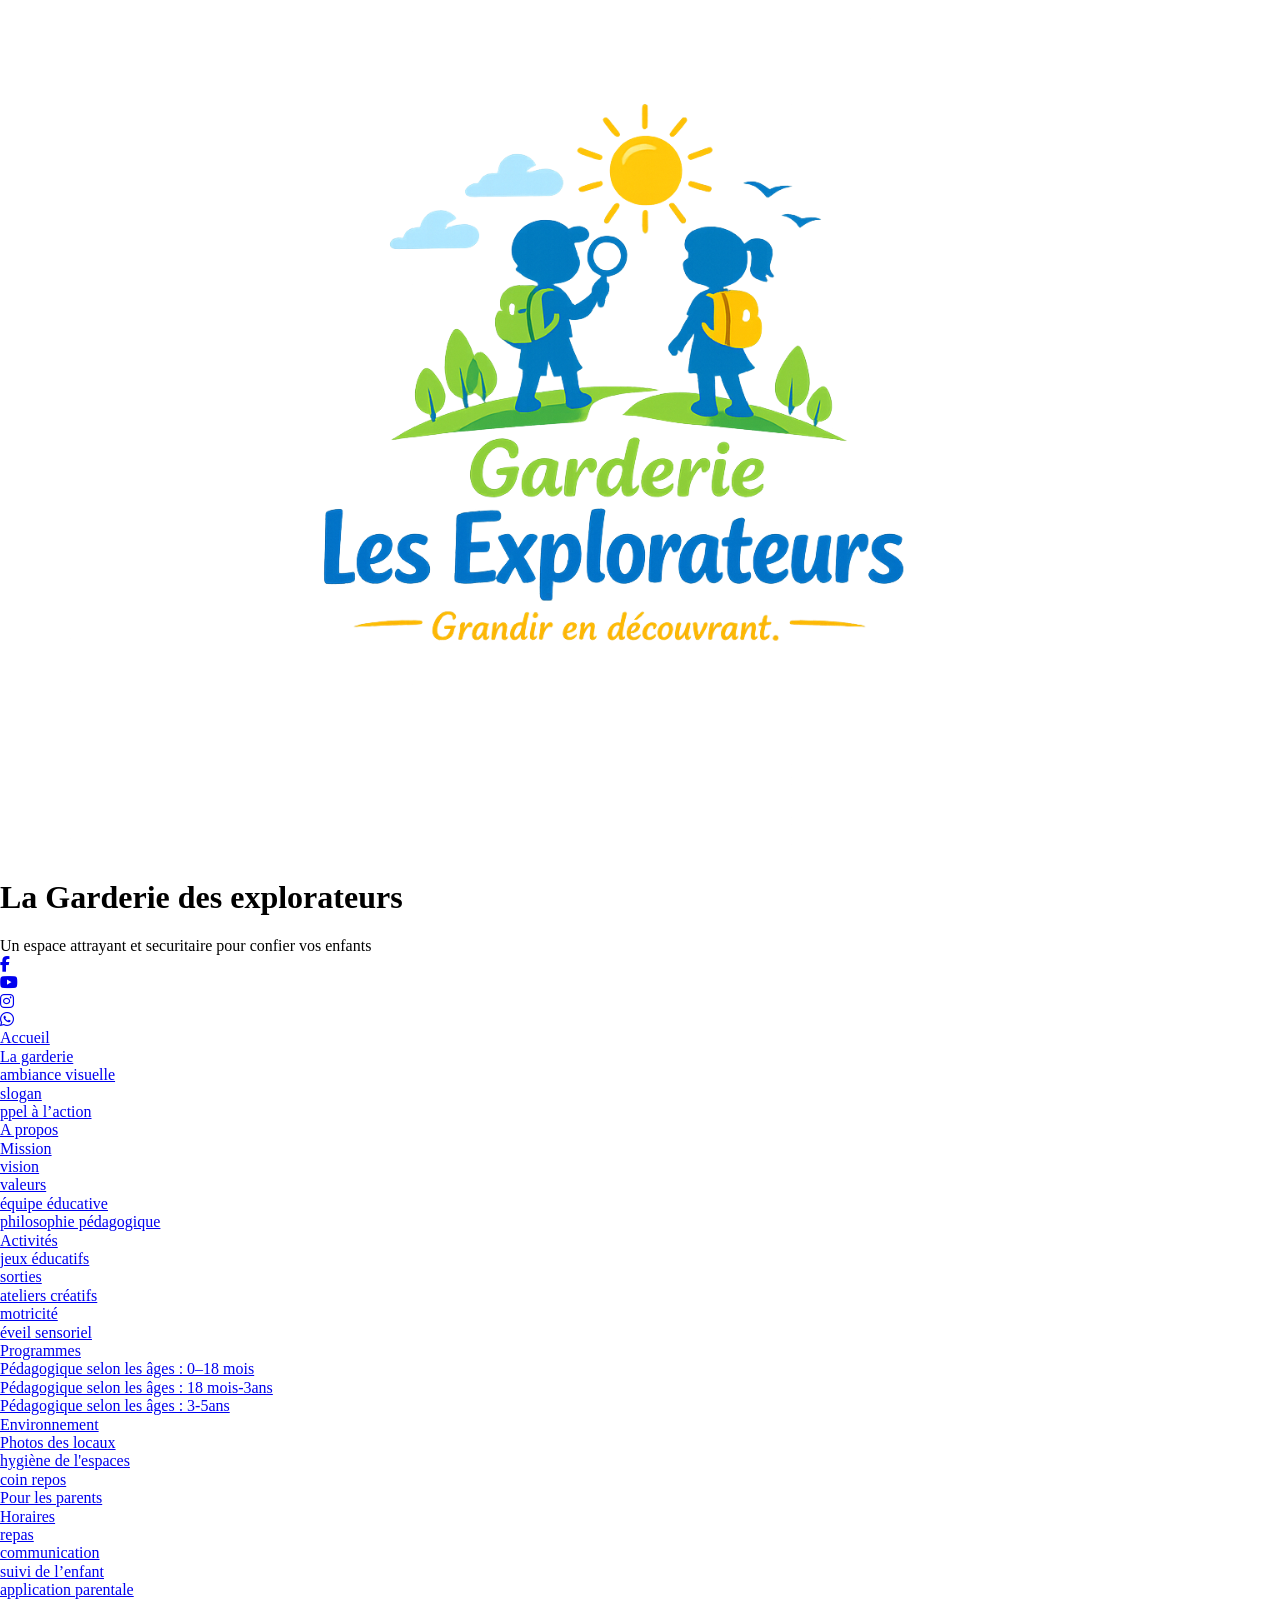
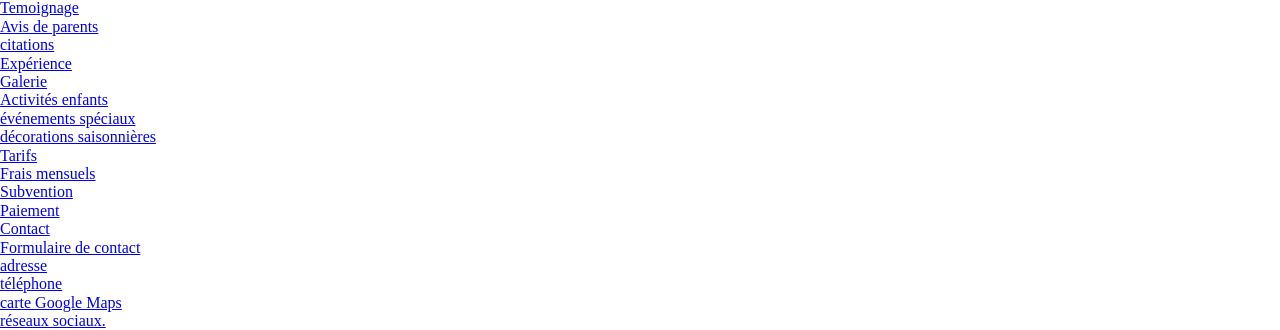
==== apropos.html @ 88070d4c "La fin de la premiere page d'accueil et l'initialisation de la page a propos" ====
<!DOCTYPE html>
<html lang="fr">
    <head>
        <title>A propos</title>
        <meta charset="UTF-8">
         <link href="css/normalize.css" rel="stylesheet">
        <meta name="viewport" content="width=device-width, initial-scale=1">
        <link href="css/apropos.css" rel="stylesheet">
        <link rel="stylesheet" href="https://cdnjs.cloudflare.com/ajax/libs/font-awesome/6.5.0/css/all.min.css">
    </head>

    <body>
        <header>
                 <div id="ContainerLogo">
                    <img src="assets/Logo_Garderie_Les_Ex.png" alt="Logo de la garderie Les explorateurs">
                </div>

                <div>
                    <h1>La Garderie des explorateurs</h1>
                    <p>Un espace attrayant et securitaire pour confier vos enfants</p>
                </div>

                <div id="ContainerReseauxSociaux">
                    <ul>
                        <li><a href="#" class="facebook ListeReseauxSociaux"><i class="fab fa-facebook-f"></i></a></li>
                        <li><a href="#" class="youtube ListeReseauxSociaux"><i class="fab fa-youtube"></i></a></li>
                        <li><a href="#" class="instagram ListeReseauxSociaux"><i class="fab fa-instagram"></i></a></li> 
                        <li><a href="#" class="whatsapp ListeReseauxSociaux"><i class="fab fa-whatsapp"></i></a></li>
                    </ul>
                </div>
            </div>

            <nav>
                <ul>
                    <li>
                        <a href="#">Accueil</a>   
                        <ul>
                            <li><a href="#">La garderie</a></li>
                            <li><a href="#"> ambiance visuelle</a></li>
                            <li><a href="#">slogan</a></li>
                            <li><a href="#">ppel à l’action</a></li>
                        </ul>
                    </li>

                    <li>
                        <a href="/apropos.html" target="_blank">A propos</a>
                        <ul>
                            <li><a href="#">Mission</a></li>
                            <li><a href="#">vision</a></li>
                            <li><a href="#">valeurs</a></li>
                            <li><a href="#">équipe éducative</a></li>
                             <li><a href="#">philosophie pédagogique</a></li>
                        </ul>
                    </li>

                    <li>
                        <a href="#">Activités</a>
                        <ul>
                            <li><a href="#">jeux éducatifs</a></li>
                            <li><a href="#">sorties</a></li>
                            <li><a href="#">ateliers créatifs</a></li>
                            <li><a href="#"> motricité</a></li>
                             <li><a href="#">éveil sensoriel</a></li>
                        </ul>
                    </li>

                    <li>
                        <a href="#">Programmes</a>
                         <ul>
                            <li><a href="#">Pédagogique selon les âges : 0–18 mois</a></li>
                            <li><a href="#">Pédagogique selon les âges : 18 mois-3ans</a></li>
                            <li><a href="#">Pédagogique selon les âges : 3-5ans</a></li>
                            
                        </ul>
                    </li>

                    <li>
                        <a href="#">Environnement</a>
                        <ul>
                            <li><a href="#">Photos des locaux</a></li>
                            <li><a href="#"> hygiène de l'espaces</a></li>
                            <li><a href="#">coin repos</a></li>
                        </ul>
                    </li>

                    <li>
                        <a href="#">Pour les parents</a>
                        <ul>
                            <li><a href="#">Horaires</a></li>
                            <li><a href="#">repas<a></li>
                            <li><a href="#">communication</a></li>
                            <li><a href="#">suivi de l’enfant</a></li>
                             <li><a href="#">application parentale</a></li>
                        </ul>
                    </li>

                    <li>
                        <a href="#">Temoignage</a>
                        <ul>
                            <li><a href="#">Avis de parents</a></li>
                            <li><a href="#">citations<a></li>
                            <li><a href="#">Expérience</a></li>
                        </ul>
                    </li>

                    <li>
                        <a href="#">Galerie</a>
                        <ul>
                            <li><a href="#">Activités enfants</a></li>
                            <li><a href="#">événements spéciaux<a></li>
                            <li><a href="#">décorations saisonnières</a></li>
                        </ul>
                    </li>

                    <li>
                        <a href="#">Tarifs</a>
                        <ul>
                            <li><a href="#">Frais mensuels</a></li>
                            <li><a href="#">Subvention<a></li>
                            <li><a href="#"> Paiement</a></li>
                        </ul>
                    </li>
                    
                    <li>
                        <a href="#">Contact</a>
                        <ul>
                            <li><a href="#">Formulaire de contact</a></li>
                            <li><a href="#">adresse<a></li>
                            <li><a href="#">téléphone</a></li>
                            <li><a href="#">carte Google Maps<a></li>
                            <li><a href="#">réseaux sociaux.</a></li>
                        </ul>
                    </li>
                </ul>
            </nav>

        </header>

        <main>

        </main>

        <footer>

        </footer>
    </body>
</html>
---- css/apropos.css ----
/*Ces regles permettent d'eliminer les marges et padding indesirables */
*{
    margin: 0;
    padding: 0;
    max-width: 100%; 
    box-sizing: border-box;
}


html, body{
    
    min-height: 100vh;
}

/*Les proprietés body et main permettent de garder le footer en bas et au main d'occuper tout l'espace vide*/
body{
    
    display: flex;
    flex-direction: column;
    height: 100%;
    
}


main{
    
   flex: 1;
}
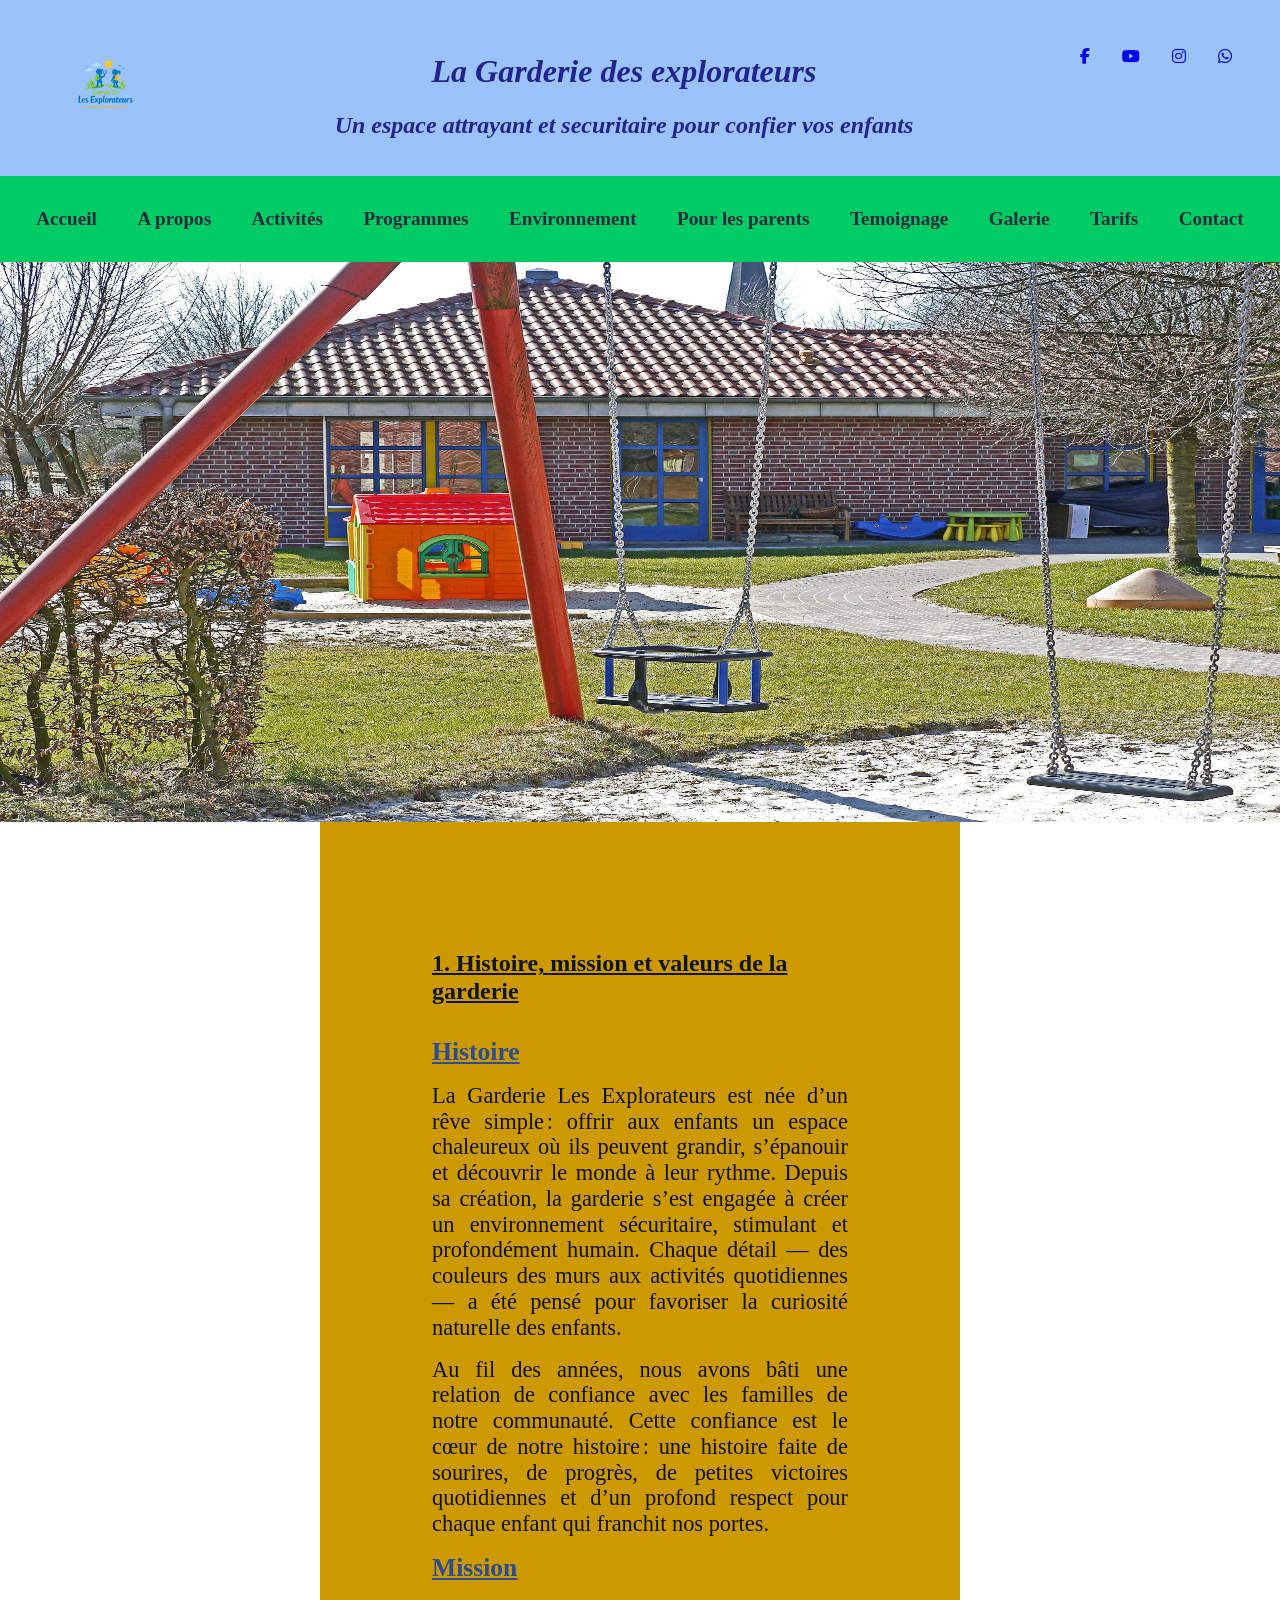
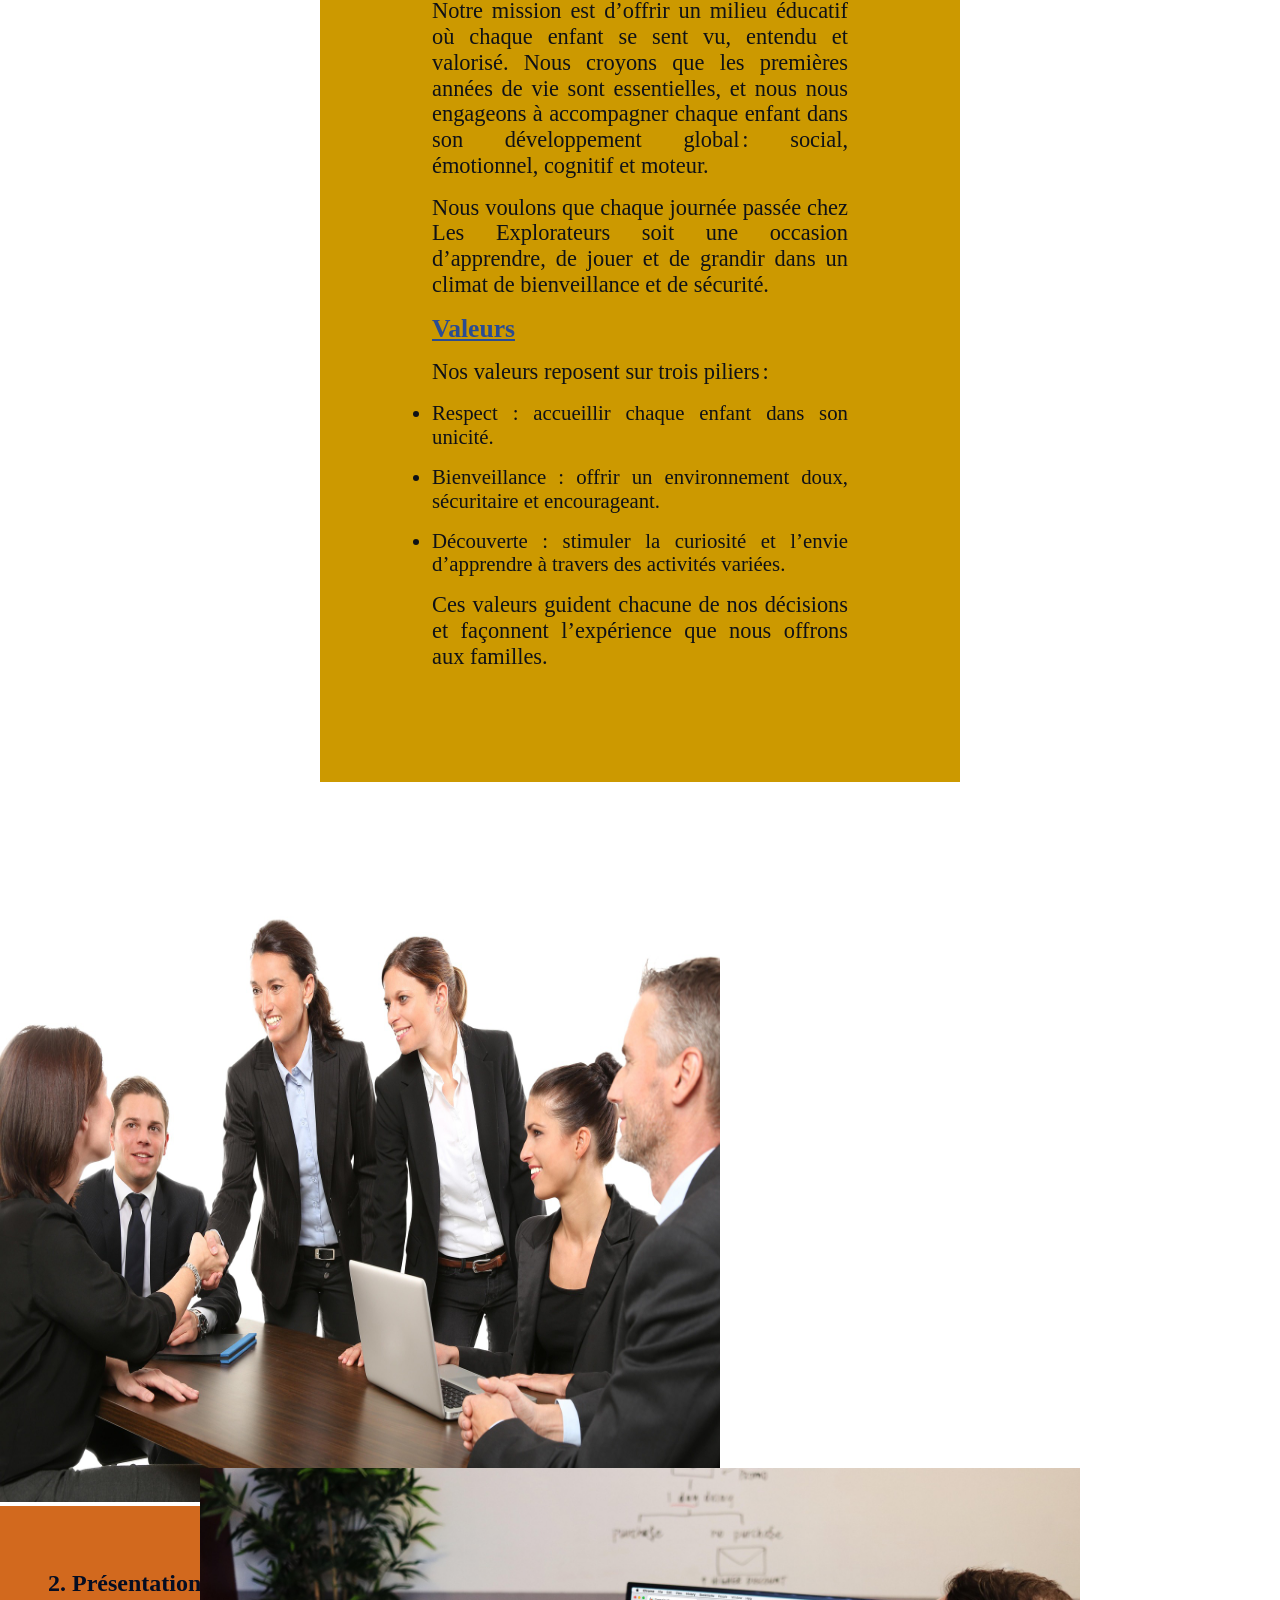
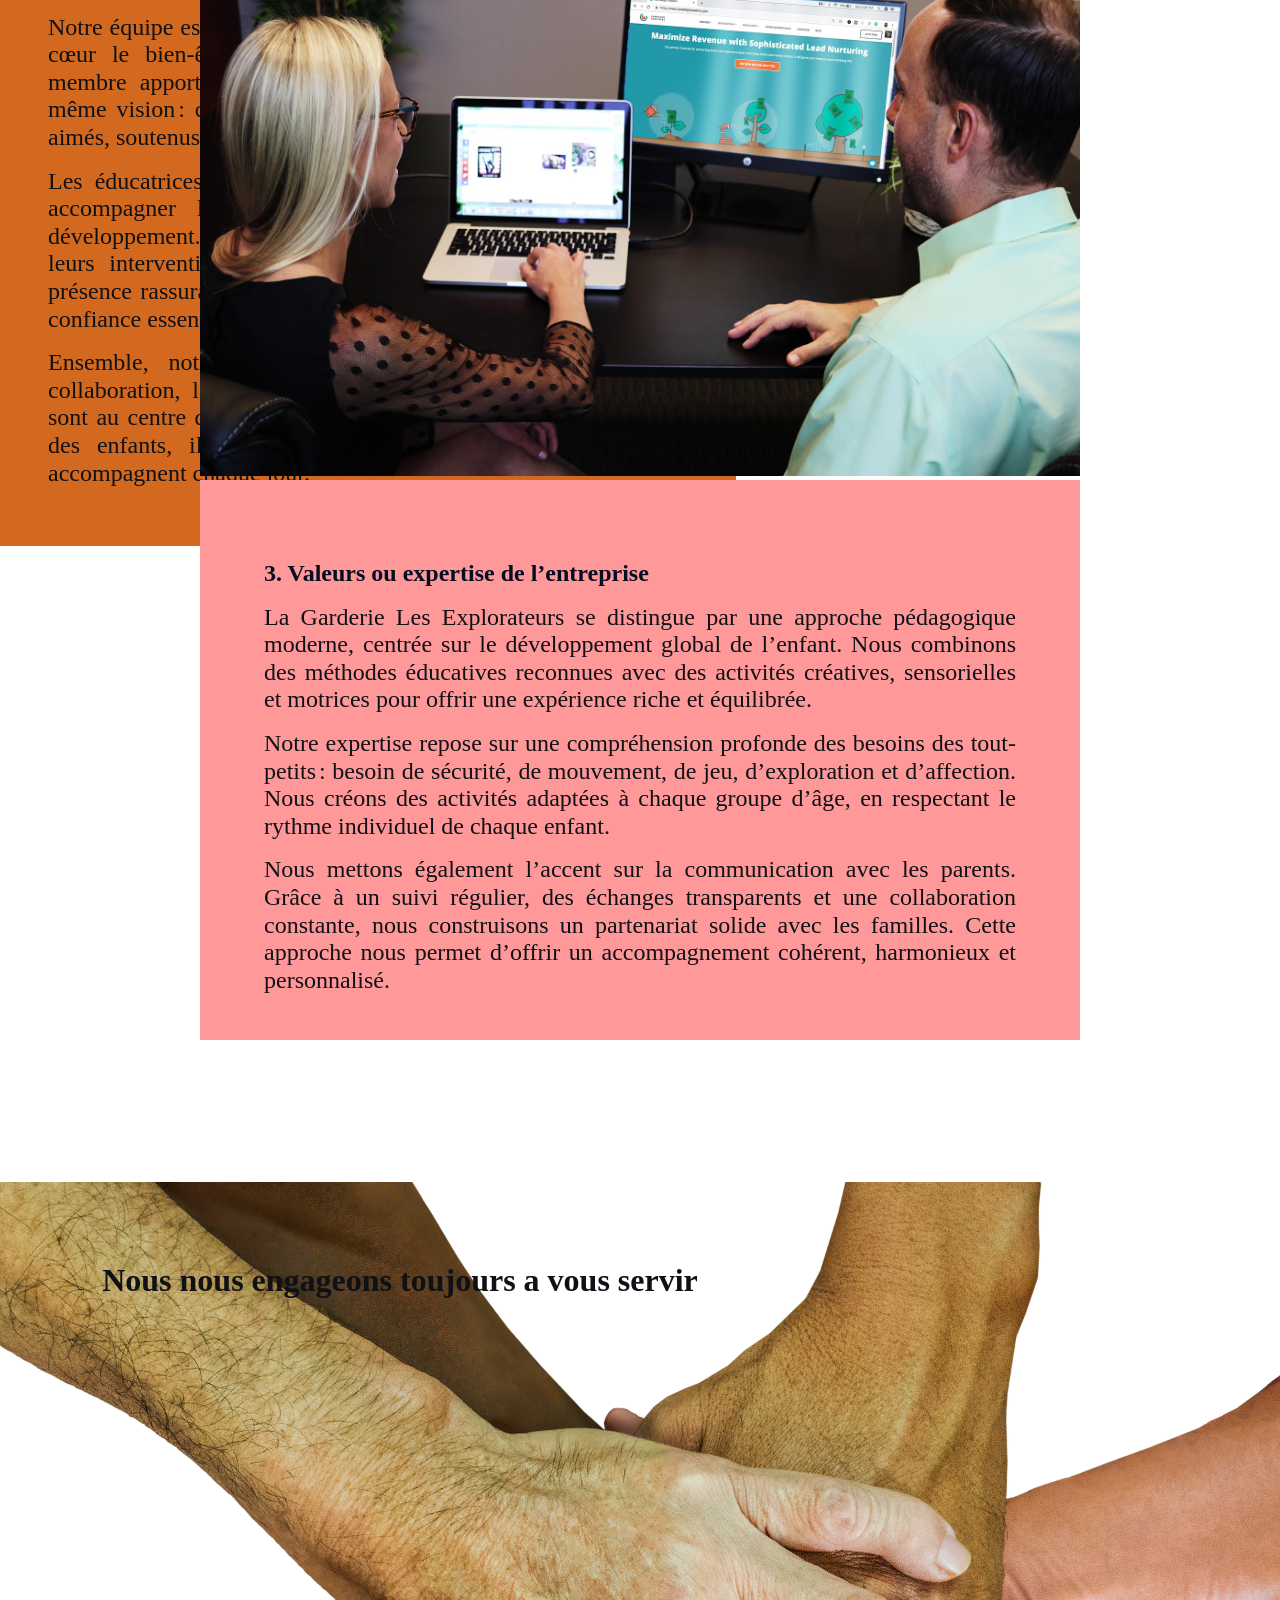
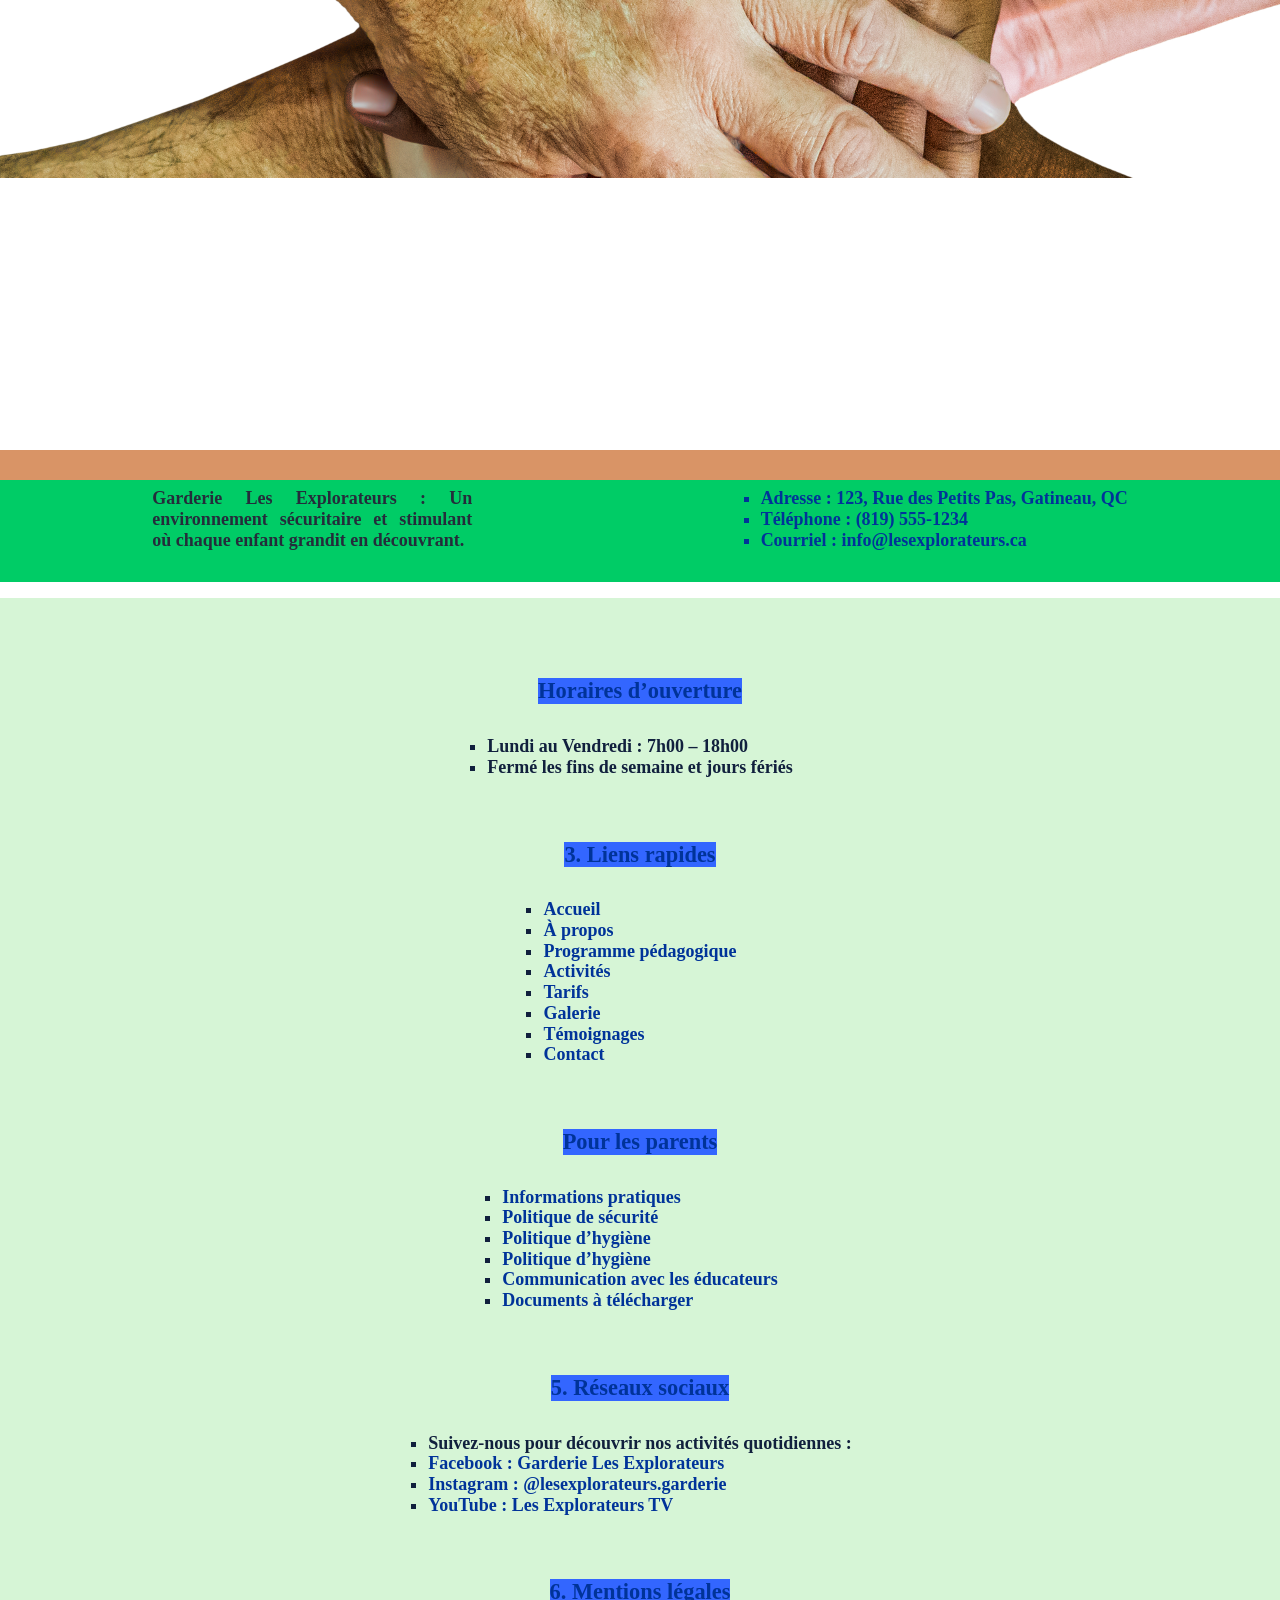
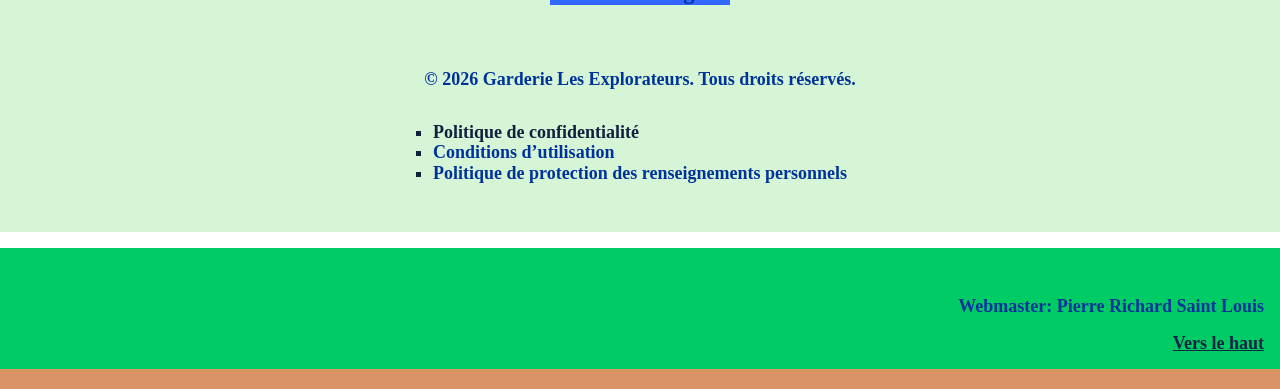
==== commit c35bb5e2: "Fin des deux pages du site web" ====
--- a/apropos.html
+++ b/apropos.html
@@ -10,8 +10,11 @@
     </head>
 
     <body>
+
         <header>
-                 <div id="ContainerLogo">
+                
+            <div id="PremierBar">
+                <div id="ContainerLogo">
                     <img src="assets/Logo_Garderie_Les_Ex.png" alt="Logo de la garderie Les explorateurs">
                 </div>
 
@@ -33,115 +36,232 @@
             <nav>
                 <ul>
                     <li>
-                        <a href="#">Accueil</a>   
-                        <ul>
-                            <li><a href="#">La garderie</a></li>
-                            <li><a href="#"> ambiance visuelle</a></li>
-                            <li><a href="#">slogan</a></li>
-                            <li><a href="#">ppel à l’action</a></li>
-                        </ul>
+                        <a href="/index.html" target="_blank">Accueil</a>   
+                
                     </li>
 
                     <li>
                         <a href="/apropos.html" target="_blank">A propos</a>
-                        <ul>
-                            <li><a href="#">Mission</a></li>
-                            <li><a href="#">vision</a></li>
-                            <li><a href="#">valeurs</a></li>
-                            <li><a href="#">équipe éducative</a></li>
-                             <li><a href="#">philosophie pédagogique</a></li>
-                        </ul>
+                       
                     </li>
 
                     <li>
                         <a href="#">Activités</a>
-                        <ul>
-                            <li><a href="#">jeux éducatifs</a></li>
-                            <li><a href="#">sorties</a></li>
-                            <li><a href="#">ateliers créatifs</a></li>
-                            <li><a href="#"> motricité</a></li>
-                             <li><a href="#">éveil sensoriel</a></li>
-                        </ul>
+                       
                     </li>
 
                     <li>
                         <a href="#">Programmes</a>
-                         <ul>
-                            <li><a href="#">Pédagogique selon les âges : 0–18 mois</a></li>
-                            <li><a href="#">Pédagogique selon les âges : 18 mois-3ans</a></li>
-                            <li><a href="#">Pédagogique selon les âges : 3-5ans</a></li>
-                            
-                        </ul>
+                         
                     </li>
 
                     <li>
                         <a href="#">Environnement</a>
-                        <ul>
-                            <li><a href="#">Photos des locaux</a></li>
-                            <li><a href="#"> hygiène de l'espaces</a></li>
-                            <li><a href="#">coin repos</a></li>
-                        </ul>
+                       
                     </li>
 
                     <li>
                         <a href="#">Pour les parents</a>
-                        <ul>
-                            <li><a href="#">Horaires</a></li>
-                            <li><a href="#">repas<a></li>
-                            <li><a href="#">communication</a></li>
-                            <li><a href="#">suivi de l’enfant</a></li>
-                             <li><a href="#">application parentale</a></li>
-                        </ul>
                     </li>
 
                     <li>
                         <a href="#">Temoignage</a>
-                        <ul>
-                            <li><a href="#">Avis de parents</a></li>
-                            <li><a href="#">citations<a></li>
-                            <li><a href="#">Expérience</a></li>
-                        </ul>
+                       
                     </li>
 
                     <li>
                         <a href="#">Galerie</a>
-                        <ul>
-                            <li><a href="#">Activités enfants</a></li>
-                            <li><a href="#">événements spéciaux<a></li>
-                            <li><a href="#">décorations saisonnières</a></li>
-                        </ul>
+                        
                     </li>
 
                     <li>
                         <a href="#">Tarifs</a>
-                        <ul>
-                            <li><a href="#">Frais mensuels</a></li>
-                            <li><a href="#">Subvention<a></li>
-                            <li><a href="#"> Paiement</a></li>
-                        </ul>
+                        
                     </li>
                     
                     <li>
                         <a href="#">Contact</a>
-                        <ul>
-                            <li><a href="#">Formulaire de contact</a></li>
-                            <li><a href="#">adresse<a></li>
-                            <li><a href="#">téléphone</a></li>
-                            <li><a href="#">carte Google Maps<a></li>
-                            <li><a href="#">réseaux sociaux.</a></li>
-                        </ul>
+                        
                     </li>
                 </ul>
             </nav>
 
+            <div id="hero">
+                <img src="assets/logo2.jpg" alt="Hero du site web de la garderie Les explorateurs">
+            </div>
+
         </header>
 
         <main>
-
-        </main>
+            <section id="bloc1">
+                    <h1>1. Histoire, mission et valeurs de la garderie</h1>
+                    <h2>Histoire</h2>
+                    <p>La Garderie Les Explorateurs est née d’un rêve simple : offrir 
+                       aux enfants un espace chaleureux où ils peuvent grandir, s’épanouir 
+                       et découvrir le monde à leur rythme. Depuis sa création, la garderie 
+                       s’est engagée à créer un environnement sécuritaire, stimulant et profondément humain. 
+                       Chaque détail — des couleurs des murs aux activités quotidiennes — a été pensé pour 
+                       favoriser la curiosité naturelle des enfants.
+                    </p>
+
+                    <p>Au fil des années, nous avons bâti une relation de confiance avec les familles de notre 
+                       communauté. Cette confiance est le cœur de notre histoire : une histoire faite de sourires, 
+                       de progrès, de petites victoires quotidiennes et d’un profond respect pour chaque enfant qui 
+                       franchit nos portes.
+                    </p>
+
+                    <h2>Mission</h2>
+                    <p>Notre mission est d’offrir un milieu éducatif où chaque enfant se sent vu, entendu et valorisé.
+                       Nous croyons que les premières années de vie sont essentielles, et nous nous engageons à accompagner 
+                       chaque enfant dans son développement global : social, émotionnel, cognitif et moteur.
+                    </p>
+
+                    <p>Nous voulons que chaque journée passée chez Les Explorateurs soit une occasion d’apprendre, de jouer 
+                       et de grandir dans un climat de bienveillance et de sécurité.
+                    </p>
+                    
+                    <h2>Valeurs</h2>
+                    <p>Nos valeurs reposent sur trois piliers :</p>
+                    <ul>
+                        <li><strong>Respect :</strong> accueillir chaque enfant dans son unicité.</li>
+                        <li><strong>Bienveillance :</strong> offrir un environnement doux, sécuritaire et encourageant.</li>
+                        <li><strong>Découverte :</strong> stimuler la curiosité et l’envie d’apprendre à travers des activités variées.</li>
+                    </ul>
+                    
+                    <p>Ces valeurs guident chacune de nos décisions et façonnent l’expérience que nous offrons aux familles.</p>
+            </section>
+
+             <section id="bloc2">
+        
+                    <div>
+                        <img src="assets/equipe.jpg" alt="image de l'equipe de la garderie">
+                    </div>
+                    <div id="texte">
+                        <h3>2. Présentation de l’équipe éducative</h3>
+
+                        <p>Notre équipe est composée de professionnels passionnés qui ont à cœur le bien-être et le développement des enfants.
+                        Chaque membre apporte une expertise unique, mais tous partagent la même vision : créer un environnement où les enfants 
+                        se sentent aimés, soutenus et encouragés.
+                        </p>
+
+                        <p>Les éducatrices et éducateurs de la garderie sont formés pour accompagner les enfants dans toutes les étapes de leur développement. 
+                        Ils observent, écoutent, encouragent et adaptent leurs interventions selon les besoins de chaque enfant. Leur présence rassurante 
+                        et leur approche positive créent un climat de confiance essentiel à l’apprentissage.
+                        </p>
+
+                        <p>Ensemble, notre équipe forme une grande famille où la collaboration, la communication et la passion pour l’éducation sont au centre de tout.
+                        Nous croyons que pour bien prendre soin des enfants, il faut d’abord prendre soin de ceux qui les accompagnent chaque jour.
+                        </p>
+                    </div>
+             </section>
+
+             <section id="bloc3">
+
+                <div>
+                    <img src="assets/valeurs.jpg" alt="image des dirigeants administratifs">
+                </div>
+                <div id="texte2">
+                    <h3> 3. Valeurs ou expertise de l’entreprise</h3>
+                    <p>La Garderie Les Explorateurs se distingue par une approche pédagogique moderne, centrée sur le développement global
+                        de l’enfant. Nous combinons des méthodes éducatives reconnues avec des activités créatives, sensorielles et motrices 
+                        pour offrir une expérience riche et équilibrée.
+                    </p>
+
+                    <p>Notre expertise repose sur une compréhension profonde des besoins des tout-petits : 
+                       besoin de sécurité, de mouvement, de jeu, d’exploration et d’affection. Nous créons 
+                       des activités adaptées à chaque groupe d’âge, en respectant le rythme individuel de chaque enfant.
+                    </p>
+
+                    <p>Nous mettons également l’accent sur la communication avec les parents. Grâce à un suivi régulier, 
+                       des échanges transparents et une collaboration constante, nous construisons un partenariat solide 
+                       avec les familles. Cette approche nous permet d’offrir un accompagnement cohérent, harmonieux et 
+                       personnalisé.
+                    </p>
+                </div>
+              </section>
+
+                <div id="back">
+                    <p>Nous nous engageons toujours a vous servir</p>
+                </div>
+           </main>
 
         <footer>
-
+             <div id="ContainerFooter2">
+                <div id="PetitContainerFooter1">
+                    <p>Garderie Les Explorateurs : Un environnement sécuritaire et stimulant 
+                       où chaque enfant grandit en découvrant.
+                    </p>
+
+                    <ul>
+                        <li>Adresse : 123, Rue des Petits Pas, Gatineau, QC</li>
+                        <li>Téléphone : (819) 555‑1234</li>
+                        <li>Courriel : info@lesexplorateurs.ca</li>
+                    </ul>
+                </div>
+
+                <div class="PetitContainerFooter2">
+                     <h6>Horaires d’ouverture</h6>
+                     <ul>
+                        <li>Lundi au Vendredi : 7h00 – 18h00</li>
+                        <li>Fermé les fins de semaine et jours fériés</li>
+                     </ul>
+                
+
+                   <h6>3. Liens rapides</h6>
+
+                   <ul>
+                    <li><a href="#">Accueil</a></li>
+                    <li><a href="#">À propos</a></li>
+                    <li><a href="#">Programme pédagogique</a></li>
+                    <li><a href="#">Activités</a></li>
+                    <li><a href="#">Tarifs</a></li>
+                    <li><a href="#">Galerie</a></li>
+                    <li><a href="#">Témoignages</a></li>
+                    <li><a href="#">Contact</a></li>
+                   </ul>
+                
+                    <h6>Pour les parents</h6>
+
+                   <ul>
+                        <li><a href="#">Informations pratiques</a></li>
+                        <li><a href="#">Politique de sécurité</a></li>
+                        <li><a href="#">Politique d’hygiène</a></li>
+                        <li><a href="#">Politique d’hygiène</a></li>
+                        <li><a href="#">Communication avec les éducateurs</a></li>
+                        <li><a href="#">Documents à télécharger</a></li>
+                   </ul>
+                
+                    <h6>5. Réseaux sociaux</h6>
+                    <ul>
+                        <li>
+                            Suivez-nous pour découvrir nos activités quotidiennes :
+                            
+                            <ul>
+                                <li><a href="#">Facebook : Garderie Les Explorateurs</a></li>
+                                <li><a href="#">Instagram : @lesexplorateurs.garderie</a></li>
+                                <li><a href="#">YouTube : Les Explorateurs TV</a></li>
+                            </ul>
+                        </li>
+                    </ul>
+
+                    <h6>6. Mentions légales</h6>
+                    <p>© 2026 Garderie Les Explorateurs. Tous droits réservés.</p>
+                    <ul>
+                        <li>
+                            Politique de confidentialité
+                            <ul>
+                                <li><a href="#">Conditions d’utilisation</a></li>
+                                <li><a href="#">Politique de protection des renseignements personnels</a></li>
+                            </ul>
+                        </li>
+                   </ul>
+                   </div> 
+            
+            
+                <div id="Enhaut">
+                    <p>Webmaster: Pierre Richard Saint Louis</p>
+                    <a href="#PremierBar">Vers le haut</a>
+                </div>
         </footer>
     </body>
 </html>
--- a/css/apropos.css
+++ b/css/apropos.css
@@ -29,3 +29,451 @@
    flex: 1;
 }
 
+
+/*En tete de la page, on trouve le logo, le nom de la garderie et les icones reseaux sociaux*/
+#PremierBar{
+    
+   background-color: rgb(156, 194, 252);
+   display: flex;
+   justify-content: space-between;
+   position: sticky;
+   top: 0;
+   z-index: 1000;
+   width: 100%;
+   padding: 2rem;
+  
+}
+
+#ContainerLogo img{
+    
+   max-height: auto;
+   height: 7rem;
+   max-width: 17rem;
+   display: block;
+   padding: 1rem;
+
+}
+
+#ContainerReseauxSociaux ul{
+    
+   display: flex;
+   gap: 2rem;
+   justify-content: end;
+   list-style-type: none;
+   margin: 1rem;
+   flex-wrap: wrap;
+
+}
+
+
+#PremierBar div h1{
+    
+   font-family: fantasy;
+   font-style: italic;
+   font-weight: bold;
+   font-size: clamp(2rem , 2vh , 2rem);
+   flex-wrap: wrap;
+   color: rgb(35, 35, 142);
+   text-align: center;
+   
+}
+
+
+#PremierBar div p{
+    
+   font-family: fantasy;
+   font-style: italic;
+   font-weight: bold;
+   font-size: clamp(1.5rem , 2vh , 1.5rem);
+   flex-wrap: wrap;
+   color: rgb(35, 35, 142);
+   text-align: center;
+   
+}
+
+/*Les blocs suivants concernent la stylisation du Bar de menu de la page*/
+nav ul{
+    
+   background-color:rgb(0, 204, 102);
+   display: flex;
+   justify-content: space-around;
+   list-style-type: none;
+   gap: 2rem;
+   flex-wrap: wrap;
+   padding: 2rem;
+   
+}
+
+nav ul li a{ 
+  font-family: 'Times New Roman', Times, serif;
+  text-decoration-line : none ;
+  font-weight: bold;
+  color: #242c3b;
+  font-size: clamp(1.2rem, 2vh, 1.7rem);
+  gap: 1rem;
+}
+
+#hero img{
+    
+   height: 35rem;
+   width: 100%;
+   display: block;
+   background-size: cover;
+   max-width: auto;
+   min-height: 100%;
+}
+
+
+#bloc1{
+    
+   display: flex;
+   flex-direction: column;
+   background-color: rgb(204, 153, 0);
+   box-shadow: darkorange;
+   margin-left: 20rem;
+   margin-right: 20rem;
+   padding: 7rem;
+
+}
+
+
+#bloc1 h1{
+    
+   font-family: 'Times New Roman', Times, serif;
+   font-weight: bold;
+   font-size: clamp(1.5rem, 2vh, 1.8rem);
+   text-decoration-line: underline;
+   color: #0e1421;
+   flex-wrap: wrap;
+}
+
+
+#bloc1 h2{
+    
+   font-family: 'Times New Roman', Times, serif;
+   font-weight: bold;
+   font-size: clamp(1.6rem, 2vh, 1.8rem);
+   text-decoration-line: underline;
+   color: #2a4c92;
+   flex-wrap: wrap;
+   margin-top: 1rem;
+}
+
+
+#bloc1 p{
+    
+   font-family: 'Times New Roman', Times, serif;
+   font-weight: 300;
+   font-size: clamp(1.4rem, 2vh, 1.8rem);
+   color: #0f1116;
+   flex-wrap: wrap;
+   max-width: 50;
+   text-align: justify;
+   margin-top: 1rem;
+}
+
+
+#bloc1 ul li{
+    
+   font-family: 'Times New Roman', Times, serif;
+   font-weight: 300;
+   font-size: clamp(1.3rem, 2vh, 1.8rem);
+   color: #0f1116;
+   flex-wrap: wrap;
+   max-width: 50;
+   text-align: justify;
+   margin-top: 1rem;
+}
+
+#bloc2{
+    
+   display: flex;
+   flex-wrap: wrap;
+   margin-top: 5rem;
+   max-width: auto;
+   height: 30rem;
+   margin-bottom: 3rem;
+}
+
+#bloc2 div img{
+    
+   height: 38rem;
+   width: 45rem;
+   max-width: 100%;
+   min-height: auto;
+   margin-top: 2rem;
+}
+
+#bloc2 #texte{
+    
+  background-color: chocolate;
+  padding: 3rem;
+  height: 40rem;
+}
+
+
+#bloc2 #texte p{
+    
+    font-family: 'Times New Roman', Times, serif;
+   font-weight: 300;
+   font-size: clamp(1.5rem, 2vh, 1.8rem);
+   color: #0f1116;
+   flex-wrap: wrap;
+   max-width: 40rem;
+   text-align: justify;
+   margin-top: 1rem;
+  
+}
+
+
+#bloc2 #texte h3{
+    
+    font-family: 'Times New Roman', Times, serif;
+   font-weight: bold;
+   font-size: clamp(1.5rem, 2vh, 1.8rem);
+   color: #050d22;
+   flex-wrap: wrap;
+   max-width: 40rem;
+   text-align: justify;
+   margin-top: 1rem;
+  
+}
+
+
+#bloc3{
+    
+   display: flex;
+   flex-direction: column;
+   max-width: auto;
+   height: 50rem;
+   margin-top: 5rem;
+   margin-bottom: 15rem;
+   align-items: center;
+   border: 30px solid white;
+   border-radius: 10px;
+}
+
+
+#bloc3 div img{
+    
+  height: 38rem;
+  width: 55rem;
+   max-width: 100%;
+   min-height: auto;
+   margin-top: 1rem;
+}
+
+
+#bloc3 #texte2 h3{
+    
+   font-family: 'Times New Roman', Times, serif;
+   font-weight: bold;
+   font-size: clamp(1.5rem, 2vh, 1.8rem);
+   color: #050d22;
+   flex-wrap: wrap;
+   max-width: 40rem;
+   text-align: justify;
+   margin-top: 1rem;
+  
+}
+
+
+#bloc3 #texte2{
+    
+   background-color: #ff9999;
+   padding: 4rem;
+   height: 35rem;
+   width: 55rem;
+   margin-bottom: 4rem;
+  max-width: auto;
+}
+
+#bloc3 #texte2 p{
+    
+   font-family: 'Times New Roman', Times, serif;
+   font-weight: 300;
+   font-size: clamp(1.5rem, 2vh, 1.8rem);
+   color: #0f1116;
+   flex-wrap: wrap;
+   max-width: 60rem;
+   text-align: justify;
+   margin-top: 1rem;
+  
+}
+
+
+#back{
+  
+  margin-top: 35rem;
+  padding-top: 5rem;
+  padding-bottom: 30rem;
+  background-repeat: no-repeat;
+  background-size: cover;
+  background-image: url(../assets/equipe2.png)
+  
+}
+
+
+#back p{
+  
+  font-family: 'Times New Roman', Times, serif;
+   font-weight: bold;
+   font-size: clamp(2rem, 2vh, 1.8rem);
+   color: #0f1116;
+   flex-wrap: wrap;
+   max-width: 50rem;
+   text-align: center;
+   
+  
+}
+
+
+
+
+/*Les blocs css qui vient apres concernent la stylisation du footer*/
+footer #ContainerFooter2{
+  display: flex;
+  flex-wrap: wrap;
+  flex-direction: column;
+  gap: 1rem;
+  margin-top: 5rem;
+  border-top: 30px solid rgb(217, 148, 102);
+  margin-top: 17rem;
+}
+
+#PetitContainerFooter1{
+  
+  display: flex;
+  justify-content: space-around;
+  padding: 0.5rem;
+  padding-bottom: 2rem;
+  background-color: rgb(0, 204, 102)
+ 
+
+}
+
+
+#PetitContainerFooter1 p{
+  
+  font-family: 'Times New Roman', Times, serif;
+  font-size: clamp(1rem , 2vh, 2rem);
+  flex-wrap: wrap;
+  color: #242c3b;
+  font-weight: bold;
+  max-width: 20rem;
+  text-align: justify;
+ 
+}
+
+
+#PetitContainerFooter1 ul li{
+  
+  font-family: 'Times New Roman', Times, serif;
+  font-size: clamp(1rem , 2vh, 2rem);
+  flex-wrap: wrap;
+  color: #003399;
+  font-weight: bold;
+  list-style-type: square;
+ 
+
+}
+
+.PetitContainerFooter2{
+  
+  display: flex;
+  flex-direction: column;
+  align-items: center;
+  gap: 2rem;
+  background-color: #d6f5d6;
+  padding: 3rem;
+  margin-top: 0rem;
+
+}
+
+
+.PetitContainerFooter2 h6{
+  
+  font-family: 'Times New Roman', Times, serif;
+  font-size: clamp(1.4rem , 2vh, 2rem);
+  flex-wrap: wrap;
+  background-color: rgb(51, 102, 255);
+  color: #003399;
+  margin-top: 2rem;
+  font-weight: bold;
+  
+}
+
+
+.PetitContainerFooter2 p{
+  
+  font-family: 'Times New Roman', Times, serif;
+  font-size: clamp(1rem , 2vh, 2rem);
+  flex-wrap: wrap;
+  color: #003399;
+  margin-top: 2rem;
+  font-weight: bold;
+  
+}
+
+
+.PetitContainerFooter2 ul li{
+  
+  font-family: 'Times New Roman', Times, serif;
+  font-size: clamp(1.1rem , 2vh, 2rem);
+  flex-wrap: wrap;
+  color: #11203d;
+  font-weight: bold;
+  list-style-type: square;
+  text-decoration-line: none;
+}
+
+.PetitContainerFooter2 ul li a{
+  
+  font-family: 'Times New Roman', Times, serif;
+  font-size: clamp(1rem , 2vh, 2rem);
+  flex-wrap: wrap;
+  color: #003399;
+  font-weight: bold;
+  list-style-type: square;
+  text-decoration-line: none;
+}
+
+
+#Enhaut{
+  
+  display: flex;
+  flex-direction: column;
+  padding: 1rem;
+  gap: 1rem;
+  background-color:  rgb(0, 204, 102);
+  align-items: end;
+  border-bottom: 20px solid rgb(217, 148, 102);
+
+}
+
+
+#Enhaut p{
+  
+  font-family: 'Times New Roman', Times, serif;
+  font-size: clamp(1rem , 2vh, 2rem);
+  flex-wrap: wrap;
+  color: #003399;
+  margin-top: 2rem;
+  font-weight: bold;
+  
+
+}
+
+
+#Enhaut a{
+  
+  font-family: 'Times New Roman', Times, serif;
+  font-size: clamp(1rem , 2vh, 2rem);
+  flex-wrap: wrap;
+  color: #122344;
+  font-weight: bold;
+  
+
+}
+
+
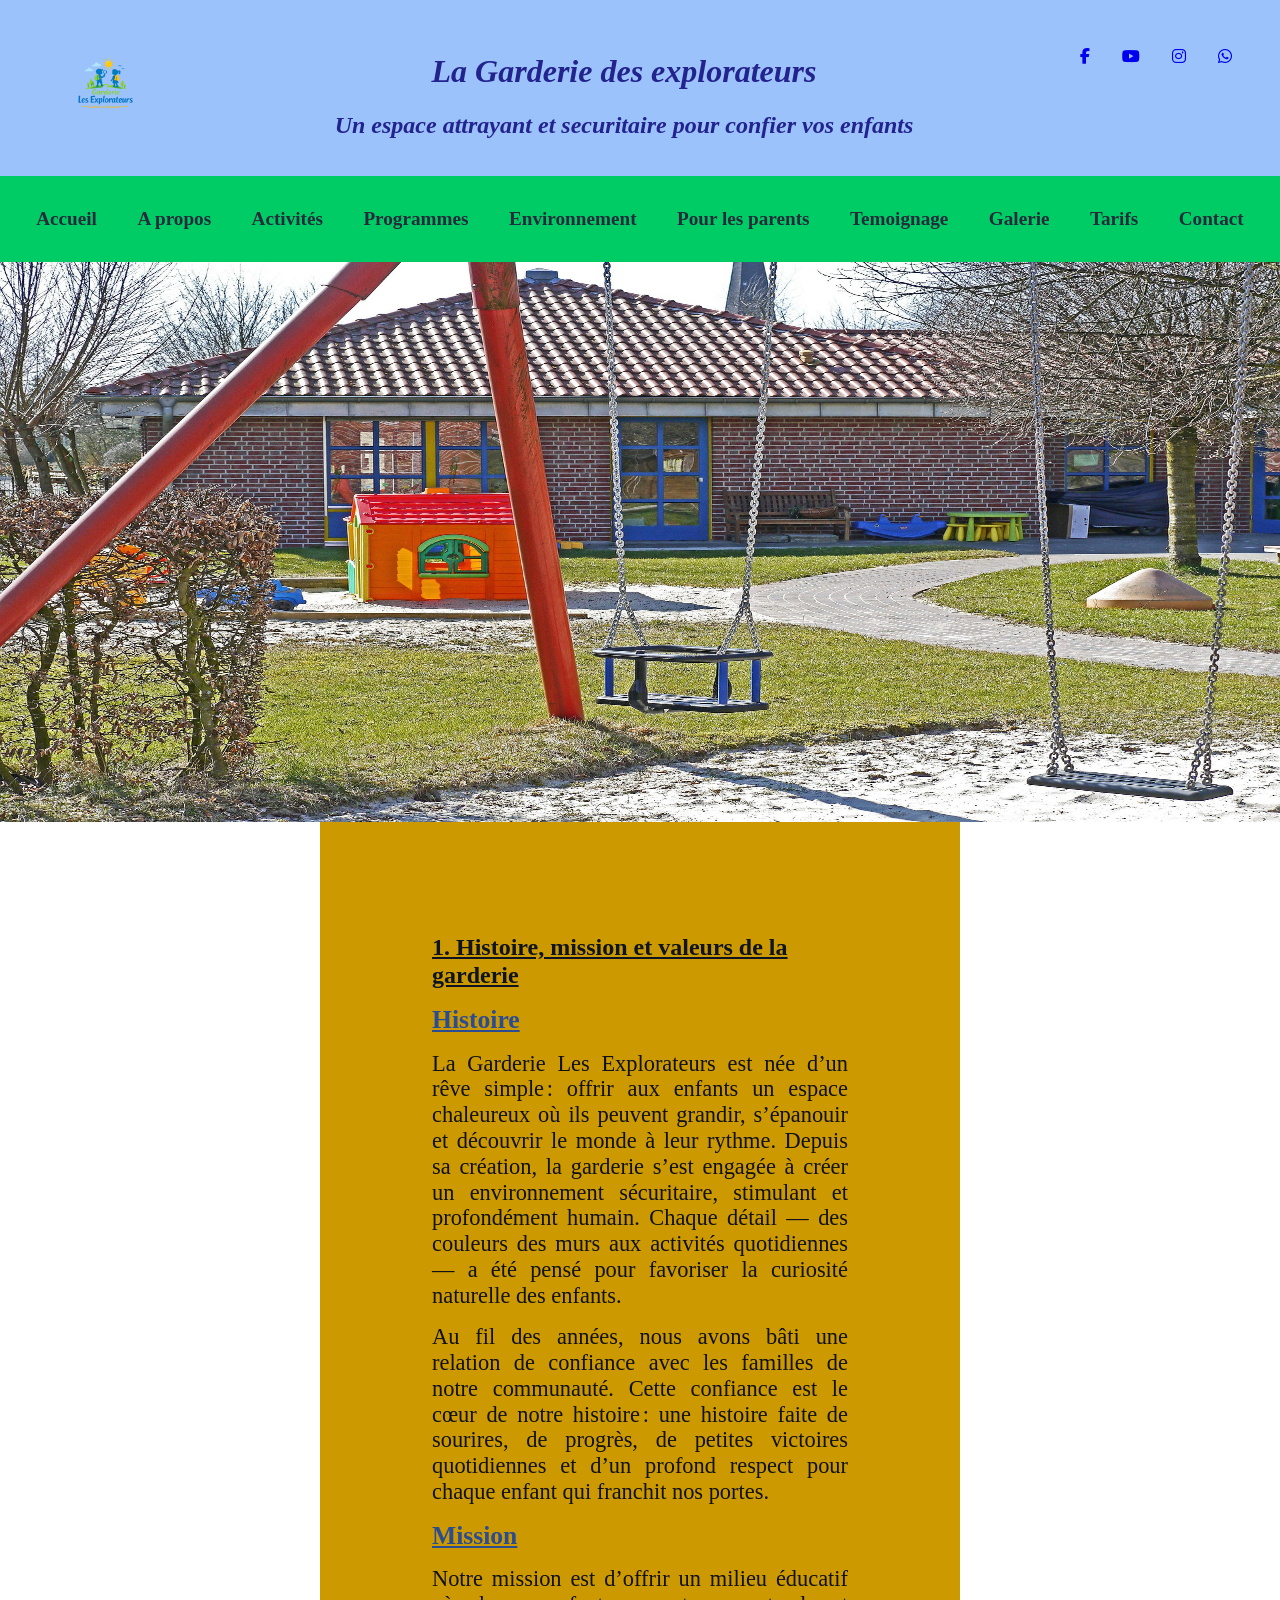
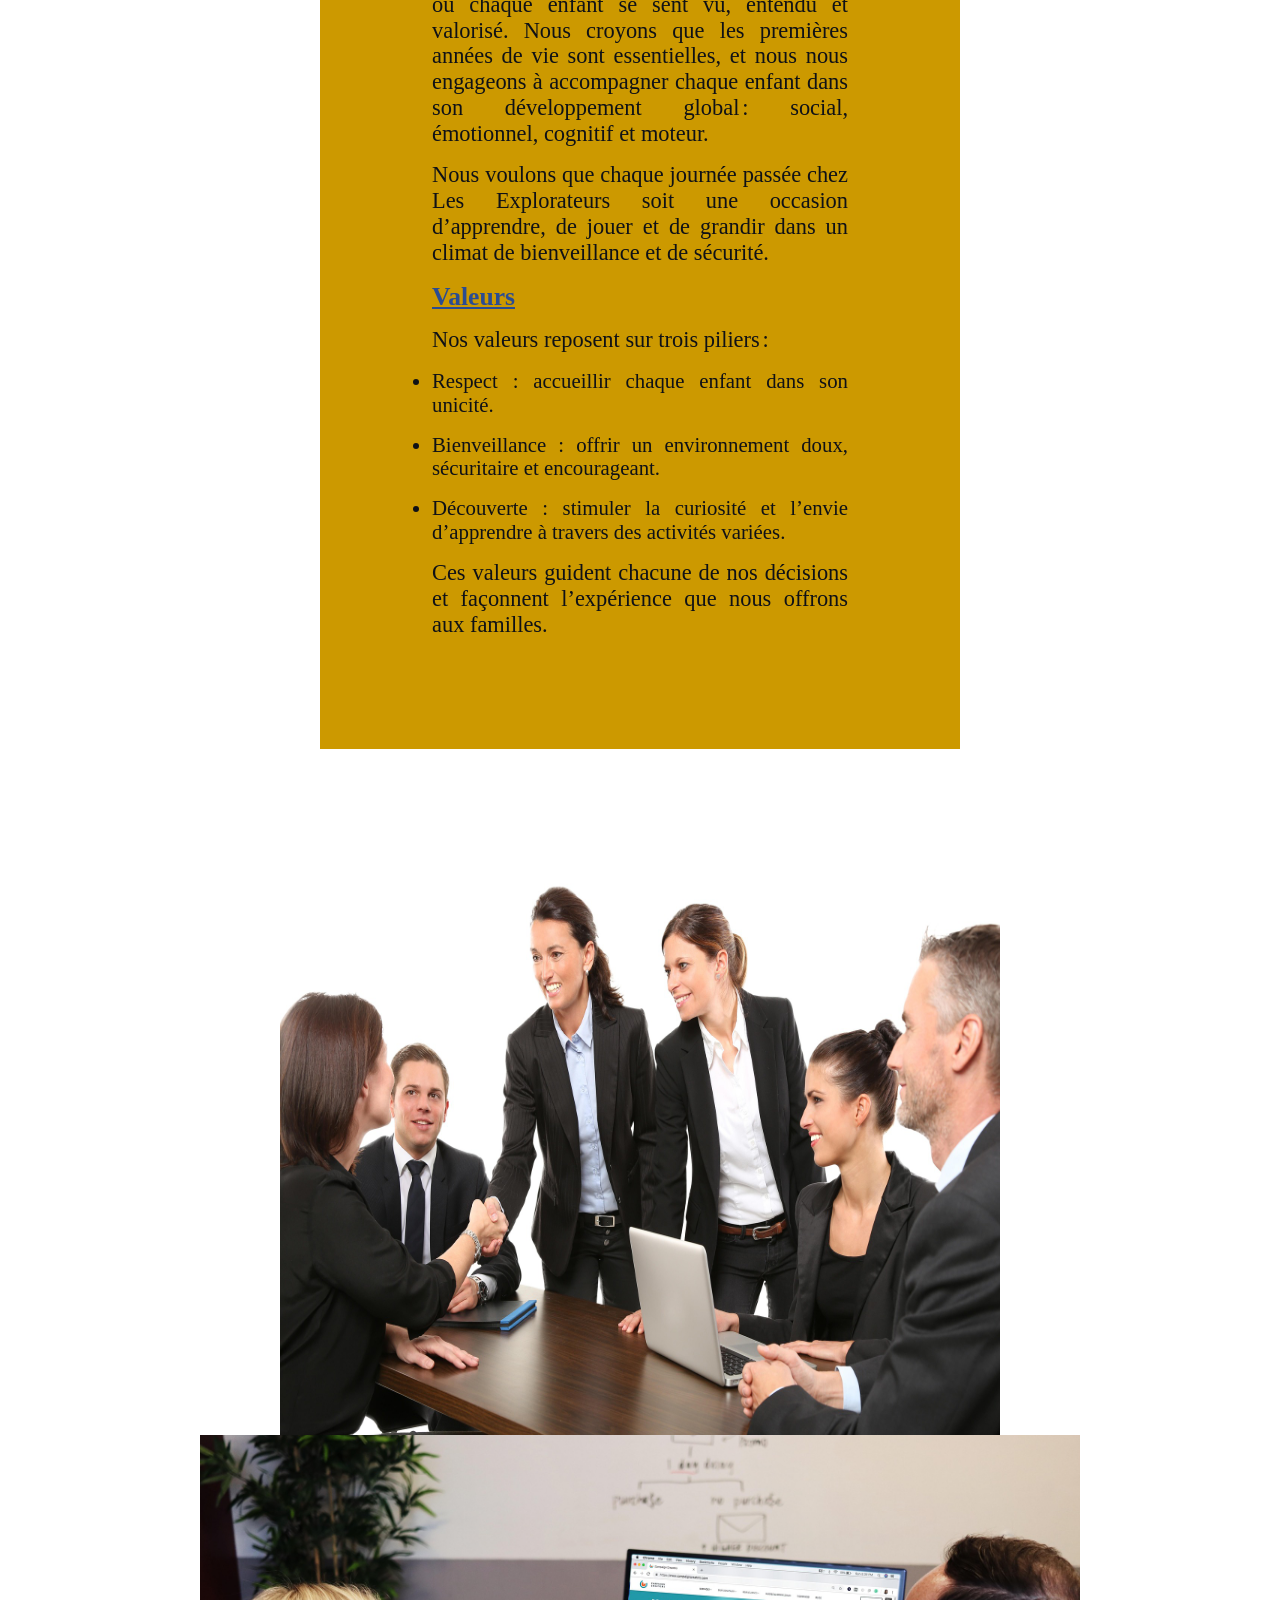
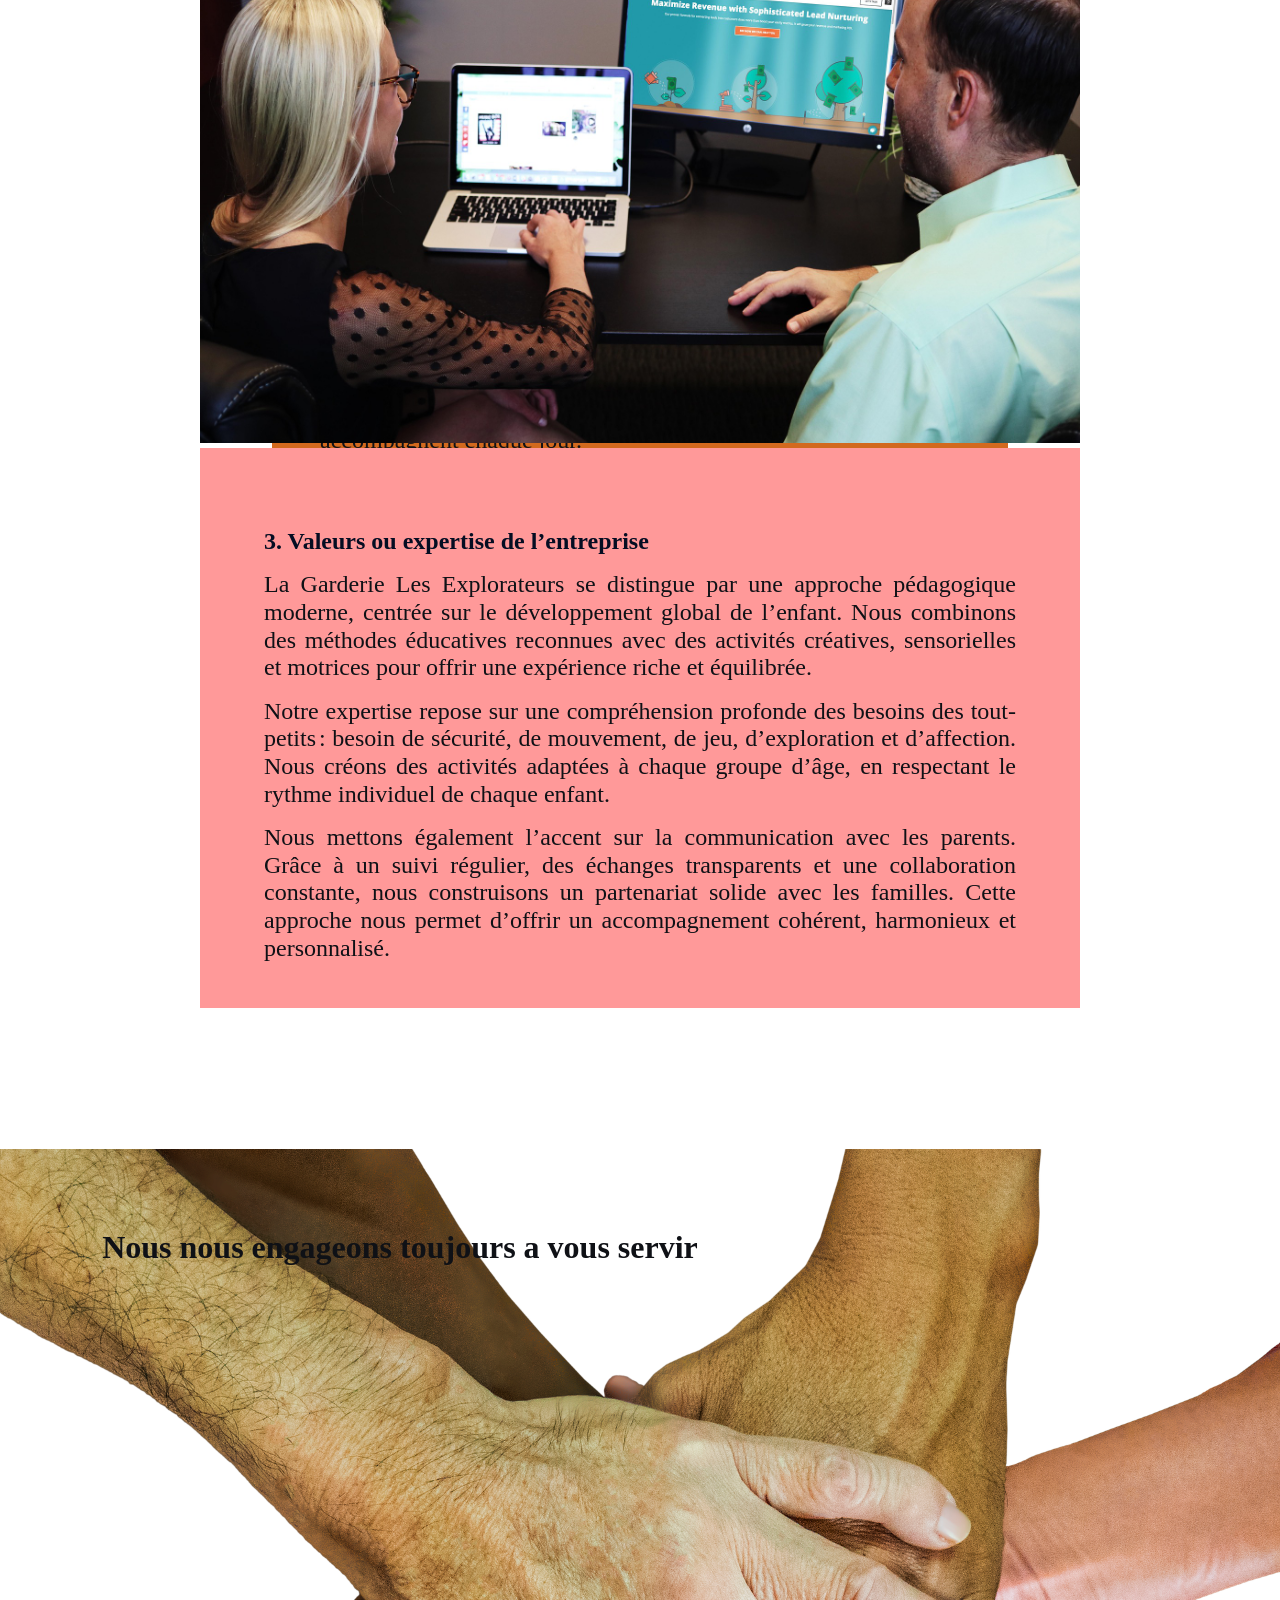
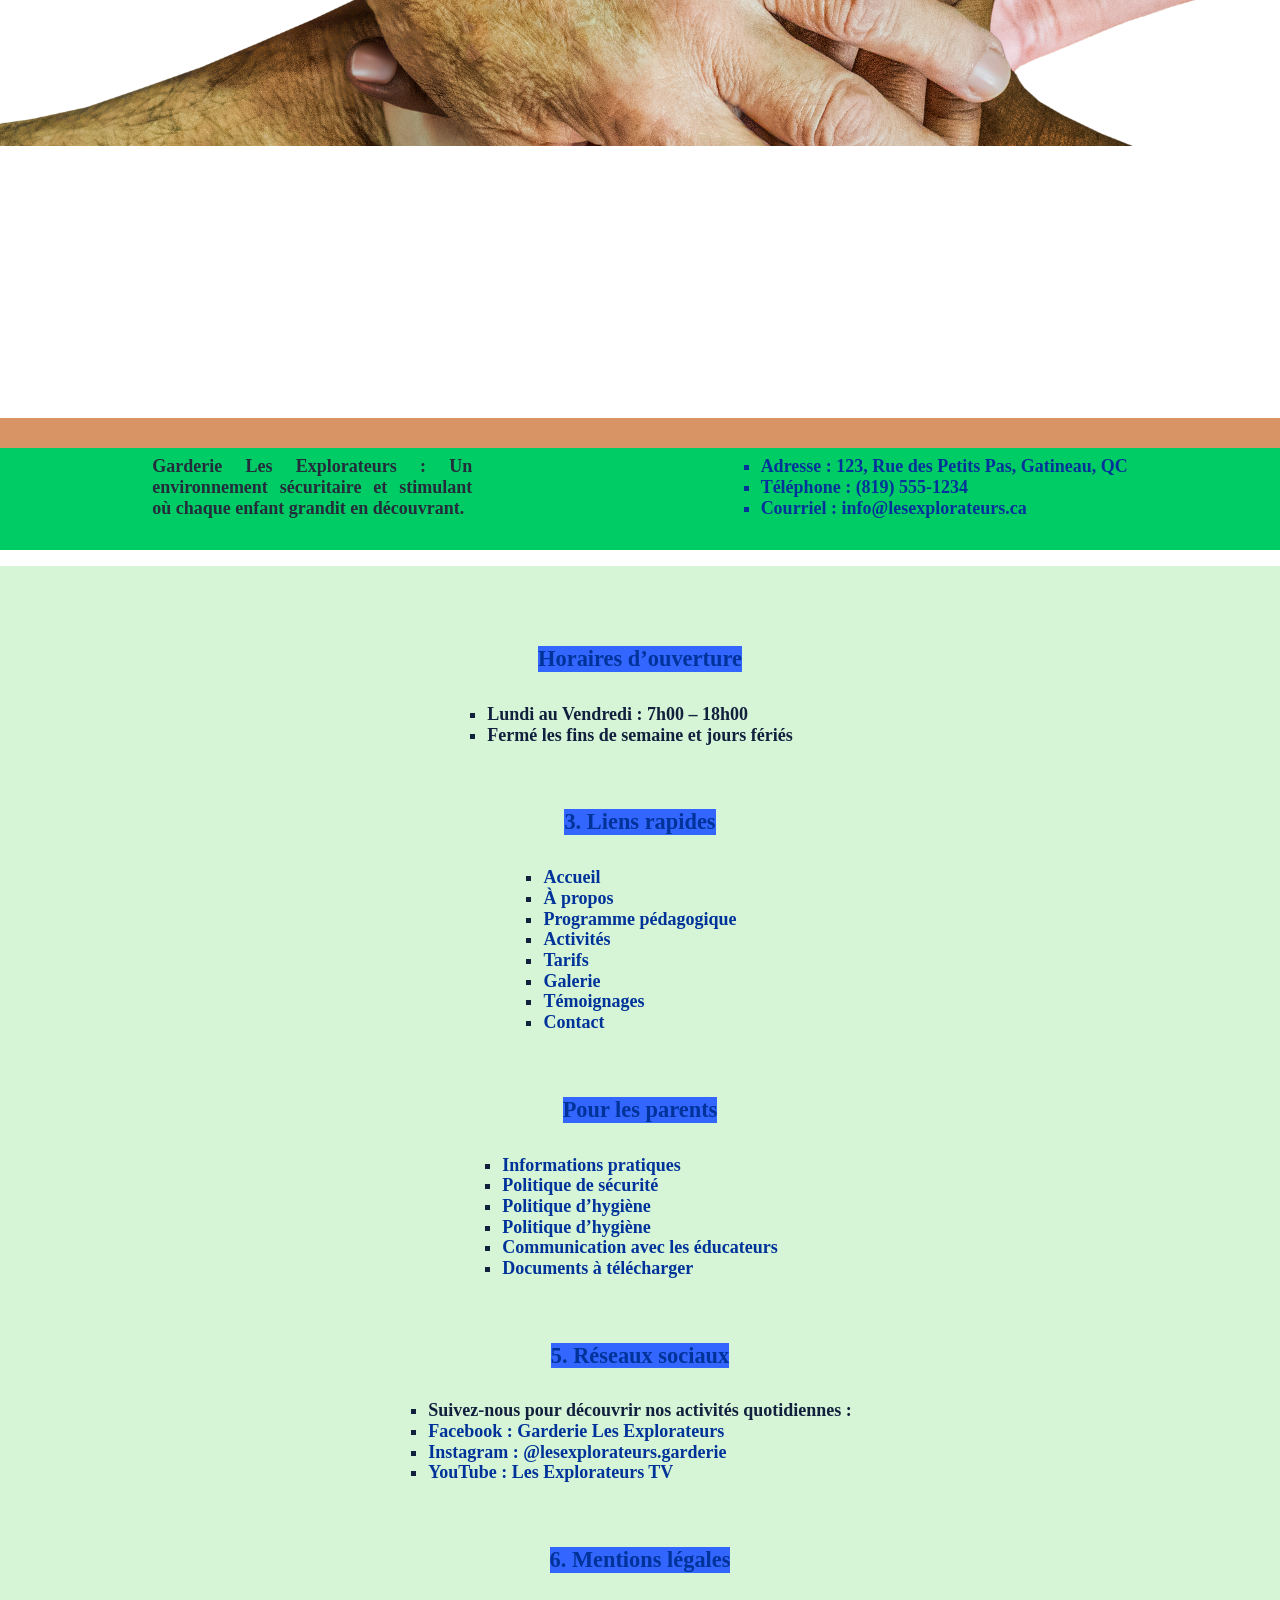
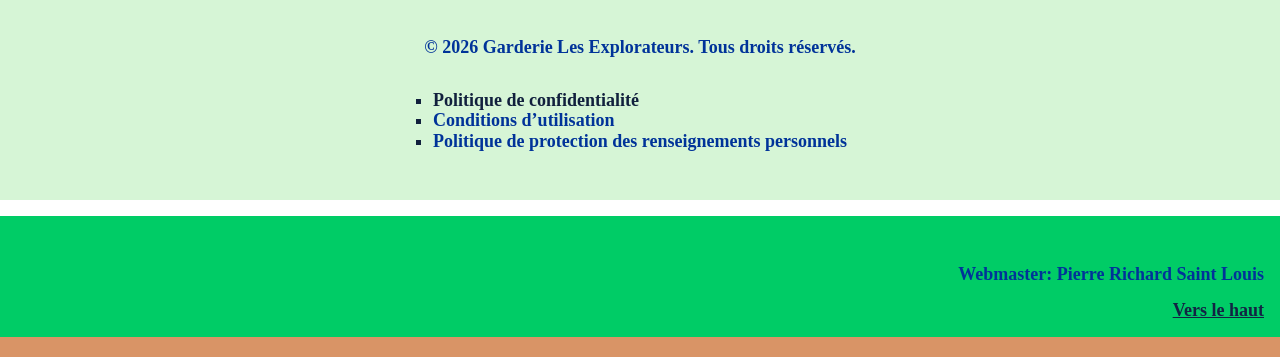
==== commit 3d322217: "Correction et validation des pages html et css" ====
--- a/apropos.html
+++ b/apropos.html
@@ -94,8 +94,8 @@
 
         <main>
             <section id="bloc1">
-                    <h1>1. Histoire, mission et valeurs de la garderie</h1>
-                    <h2>Histoire</h2>
+                    <h2>1. Histoire, mission et valeurs de la garderie</h2>
+                    <h3>Histoire</h3>
                     <p>La Garderie Les Explorateurs est née d’un rêve simple : offrir 
                        aux enfants un espace chaleureux où ils peuvent grandir, s’épanouir 
                        et découvrir le monde à leur rythme. Depuis sa création, la garderie 
@@ -110,7 +110,7 @@
                        franchit nos portes.
                     </p>
 
-                    <h2>Mission</h2>
+                    <h3>Mission</h3>
                     <p>Notre mission est d’offrir un milieu éducatif où chaque enfant se sent vu, entendu et valorisé.
                        Nous croyons que les premières années de vie sont essentielles, et nous nous engageons à accompagner 
                        chaque enfant dans son développement global : social, émotionnel, cognitif et moteur.
@@ -120,7 +120,7 @@
                        et de grandir dans un climat de bienveillance et de sécurité.
                     </p>
                     
-                    <h2>Valeurs</h2>
+                    <h3>Valeurs</h3>
                     <p>Nos valeurs reposent sur trois piliers :</p>
                     <ul>
                         <li><strong>Respect :</strong> accueillir chaque enfant dans son unicité.</li>
@@ -137,7 +137,7 @@
                         <img src="assets/equipe.jpg" alt="image de l'equipe de la garderie">
                     </div>
                     <div id="texte">
-                        <h3>2. Présentation de l’équipe éducative</h3>
+                        <h4>2. Présentation de l’équipe éducative</h4>
 
                         <p>Notre équipe est composée de professionnels passionnés qui ont à cœur le bien-être et le développement des enfants.
                         Chaque membre apporte une expertise unique, mais tous partagent la même vision : créer un environnement où les enfants 
@@ -161,7 +161,7 @@
                     <img src="assets/valeurs.jpg" alt="image des dirigeants administratifs">
                 </div>
                 <div id="texte2">
-                    <h3> 3. Valeurs ou expertise de l’entreprise</h3>
+                    <h4> 3. Valeurs ou expertise de l’entreprise</h4>
                     <p>La Garderie Les Explorateurs se distingue par une approche pédagogique moderne, centrée sur le développement global
                         de l’enfant. Nous combinons des méthodes éducatives reconnues avec des activités créatives, sensorielles et motrices 
                         pour offrir une expérience riche et équilibrée.
@@ -186,7 +186,7 @@
            </main>
 
         <footer>
-             <div id="ContainerFooter2">
+             <div id="ContainerFooter">
                 <div id="PetitContainerFooter1">
                     <p>Garderie Les Explorateurs : Un environnement sécuritaire et stimulant 
                        où chaque enfant grandit en découvrant.
@@ -200,14 +200,14 @@
                 </div>
 
                 <div class="PetitContainerFooter2">
-                     <h6>Horaires d’ouverture</h6>
+                     <h5>Horaires d’ouverture</h5>
                      <ul>
                         <li>Lundi au Vendredi : 7h00 – 18h00</li>
                         <li>Fermé les fins de semaine et jours fériés</li>
                      </ul>
                 
 
-                   <h6>3. Liens rapides</h6>
+                   <h5>3. Liens rapides</h5>
 
                    <ul>
                     <li><a href="#">Accueil</a></li>
@@ -220,7 +220,7 @@
                     <li><a href="#">Contact</a></li>
                    </ul>
                 
-                    <h6>Pour les parents</h6>
+                    <h5>Pour les parents</h5>
 
                    <ul>
                         <li><a href="#">Informations pratiques</a></li>
@@ -231,7 +231,7 @@
                         <li><a href="#">Documents à télécharger</a></li>
                    </ul>
                 
-                    <h6>5. Réseaux sociaux</h6>
+                    <h5>5. Réseaux sociaux</h5>
                     <ul>
                         <li>
                             Suivez-nous pour découvrir nos activités quotidiennes :
@@ -244,7 +244,7 @@
                         </li>
                     </ul>
 
-                    <h6>6. Mentions légales</h6>
+                    <h5>6. Mentions légales</h5>
                     <p>© 2026 Garderie Les Explorateurs. Tous droits réservés.</p>
                     <ul>
                         <li>
@@ -262,6 +262,7 @@
                     <p>Webmaster: Pierre Richard Saint Louis</p>
                     <a href="#PremierBar">Vers le haut</a>
                 </div>
+            </div>
         </footer>
     </body>
 </html>
--- a/css/apropos.css
+++ b/css/apropos.css
@@ -1,4 +1,6 @@
 
+/*Developpé par Pierre Richard Saint Louis
+Groupe 20: Cours de programmation web client*/
 
 /*Ces regles permettent d'eliminer les marges et padding indesirables */
 *{
@@ -137,7 +139,7 @@
 }
 
 
-#bloc1 h1{
+#bloc1 h2{
     
    font-family: 'Times New Roman', Times, serif;
    font-weight: bold;
@@ -148,7 +150,7 @@
 }
 
 
-#bloc1 h2{
+#bloc1 h3{
     
    font-family: 'Times New Roman', Times, serif;
    font-weight: bold;
@@ -193,6 +195,7 @@
    max-width: auto;
    height: 30rem;
    margin-bottom: 3rem;
+   justify-content: center;
 }
 
 #bloc2 div img{
@@ -226,7 +229,7 @@
 }
 
 
-#bloc2 #texte h3{
+#bloc2 #texte h4{
     
     font-family: 'Times New Roman', Times, serif;
    font-weight: bold;
@@ -264,7 +267,7 @@
 }
 
 
-#bloc3 #texte2 h3{
+#bloc3 #texte2 h4{
     
    font-family: 'Times New Roman', Times, serif;
    font-weight: bold;
@@ -331,7 +334,7 @@
 
 
 /*Les blocs css qui vient apres concernent la stylisation du footer*/
-footer #ContainerFooter2{
+footer #ContainerFooter{
   display: flex;
   flex-wrap: wrap;
   flex-direction: column;
@@ -391,7 +394,7 @@
 }
 
 
-.PetitContainerFooter2 h6{
+.PetitContainerFooter2 h5{
   
   font-family: 'Times New Roman', Times, serif;
   font-size: clamp(1.4rem , 2vh, 2rem);
@@ -477,3 +480,4 @@
 }
 
 
+/*Developpé par Pierre Richard Saint Louis*/
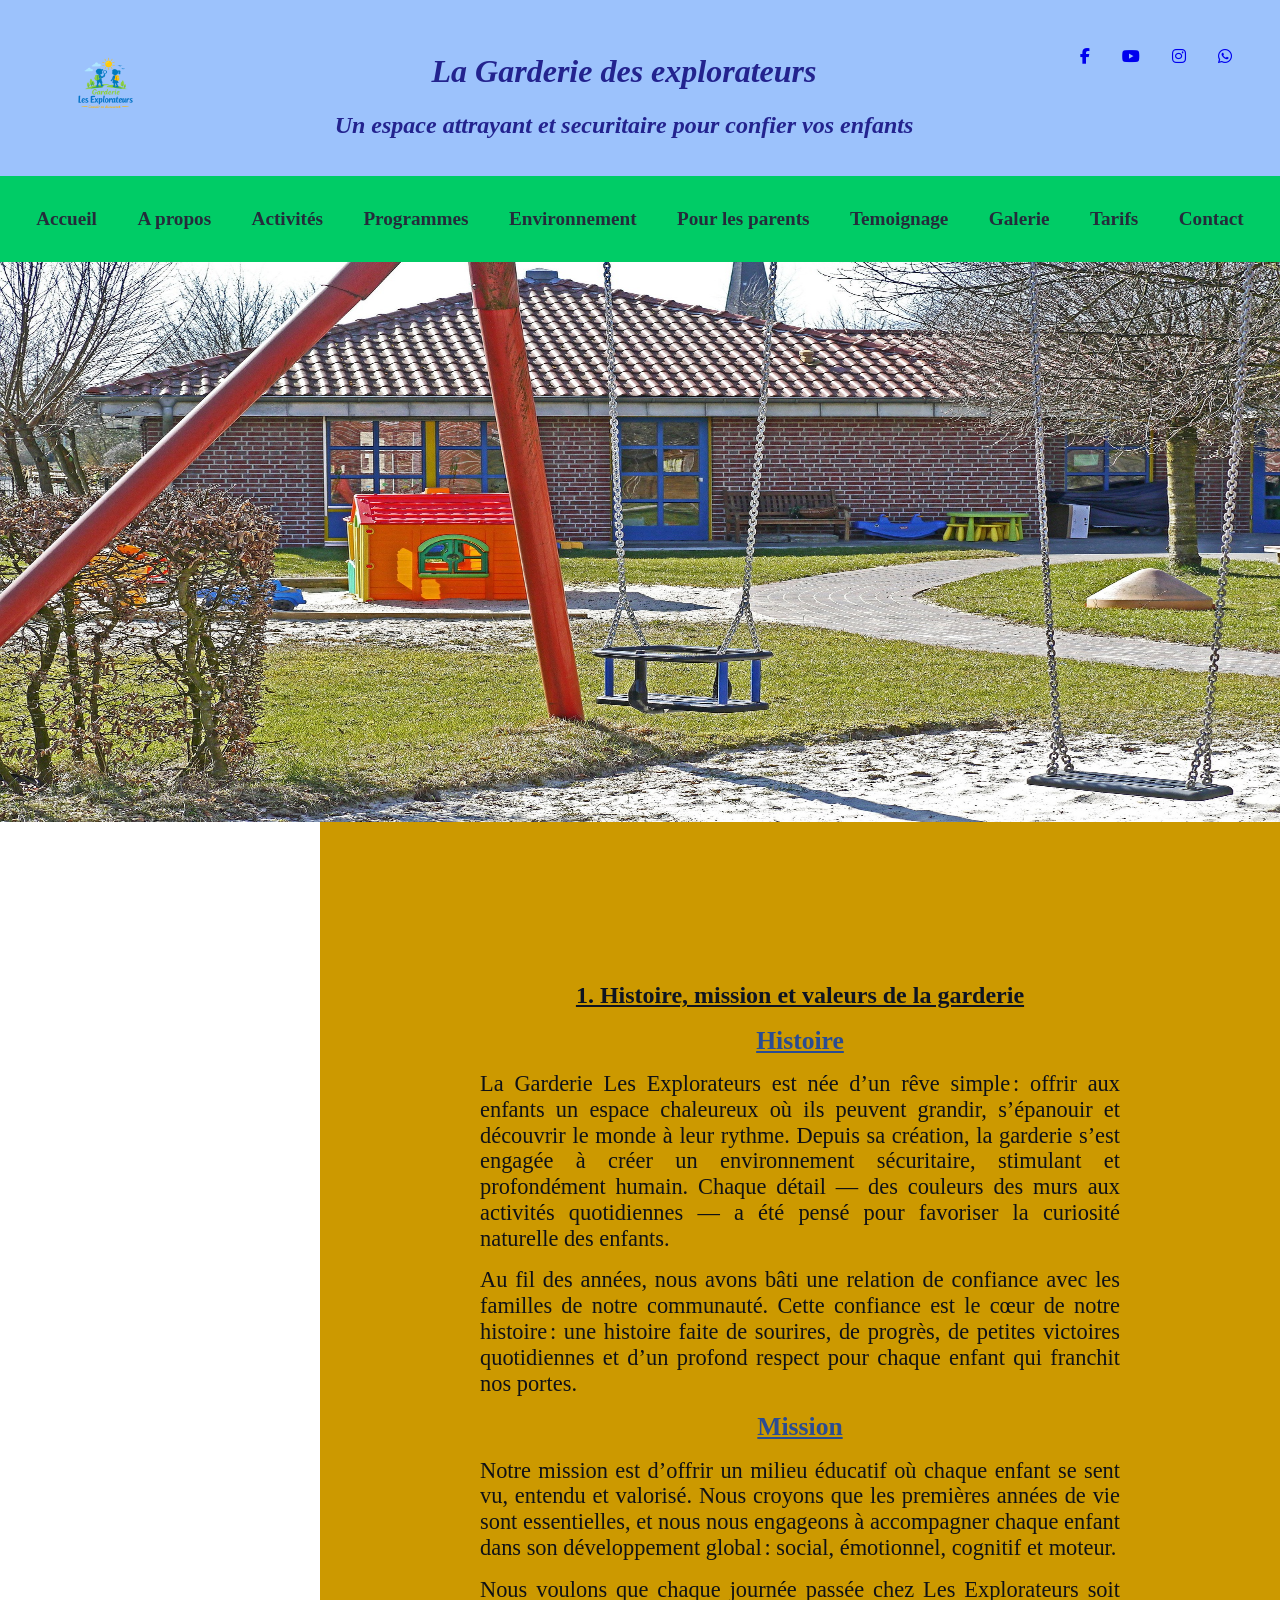
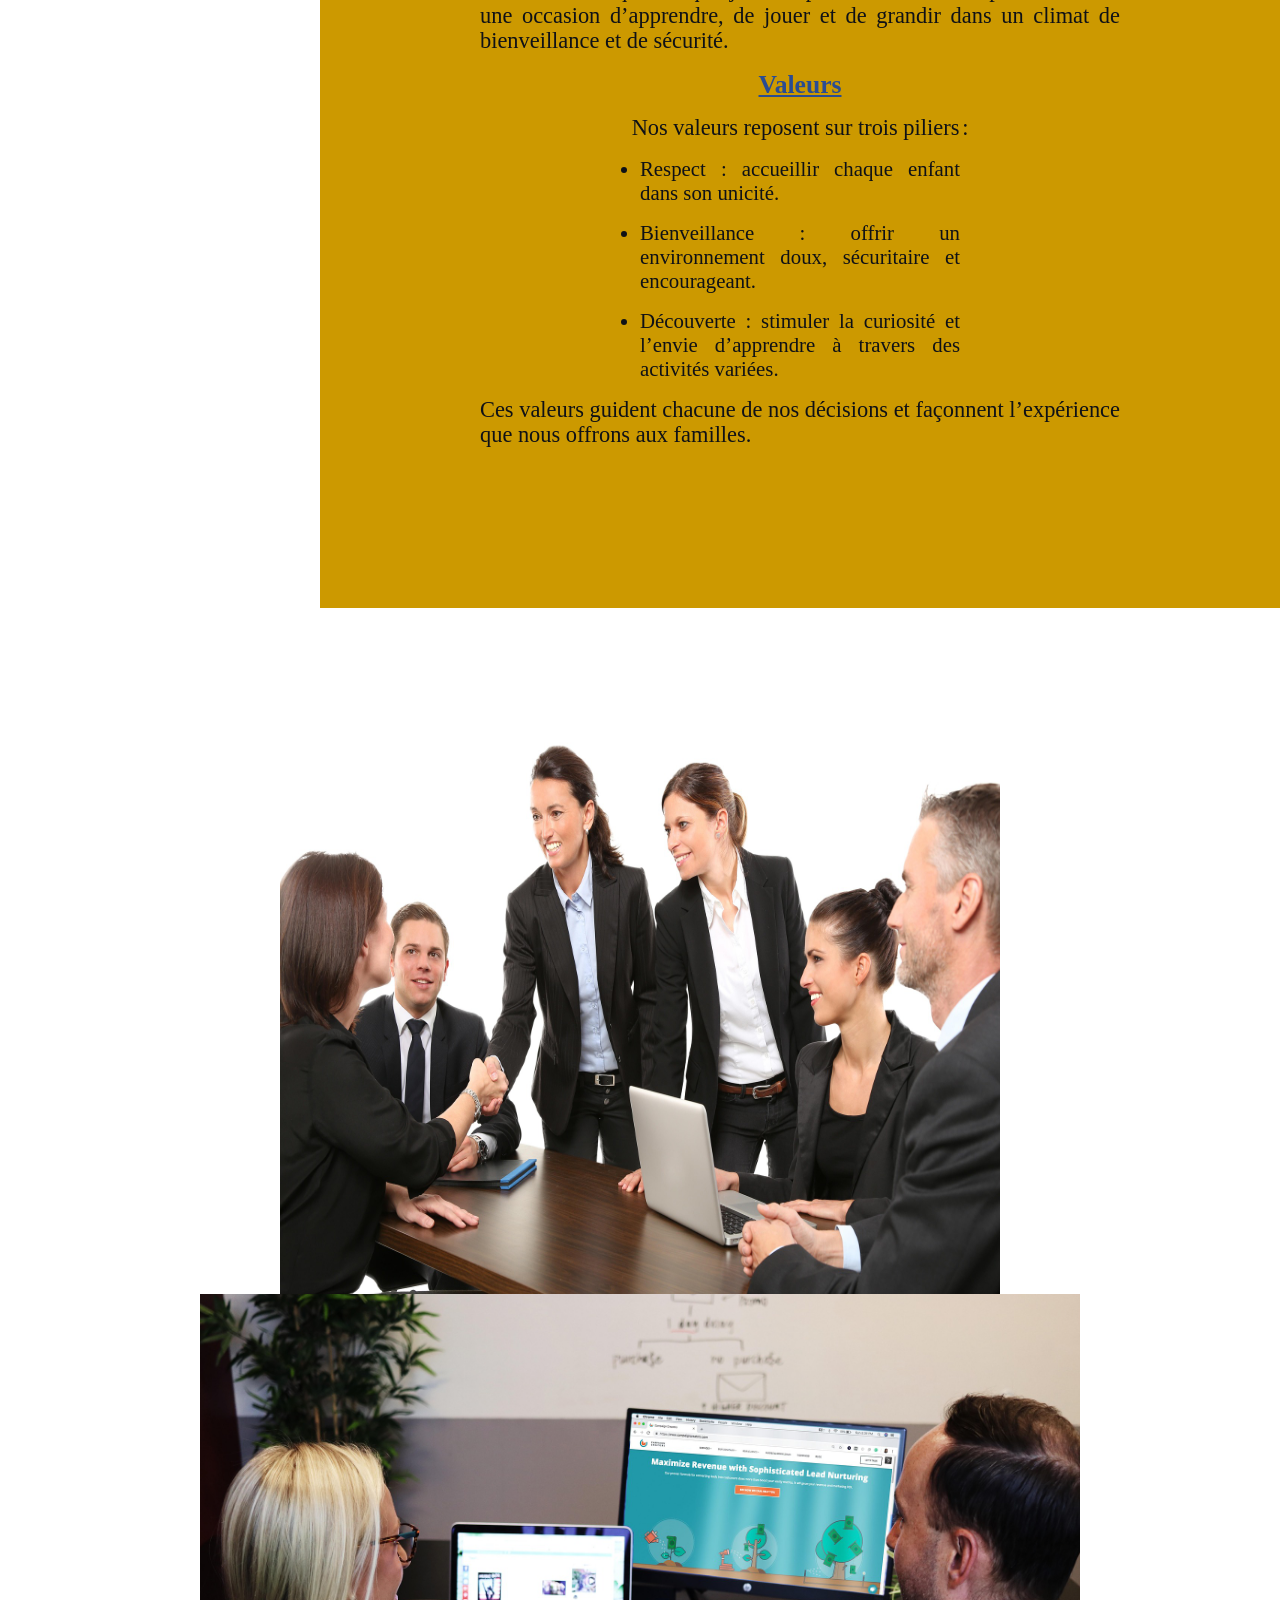
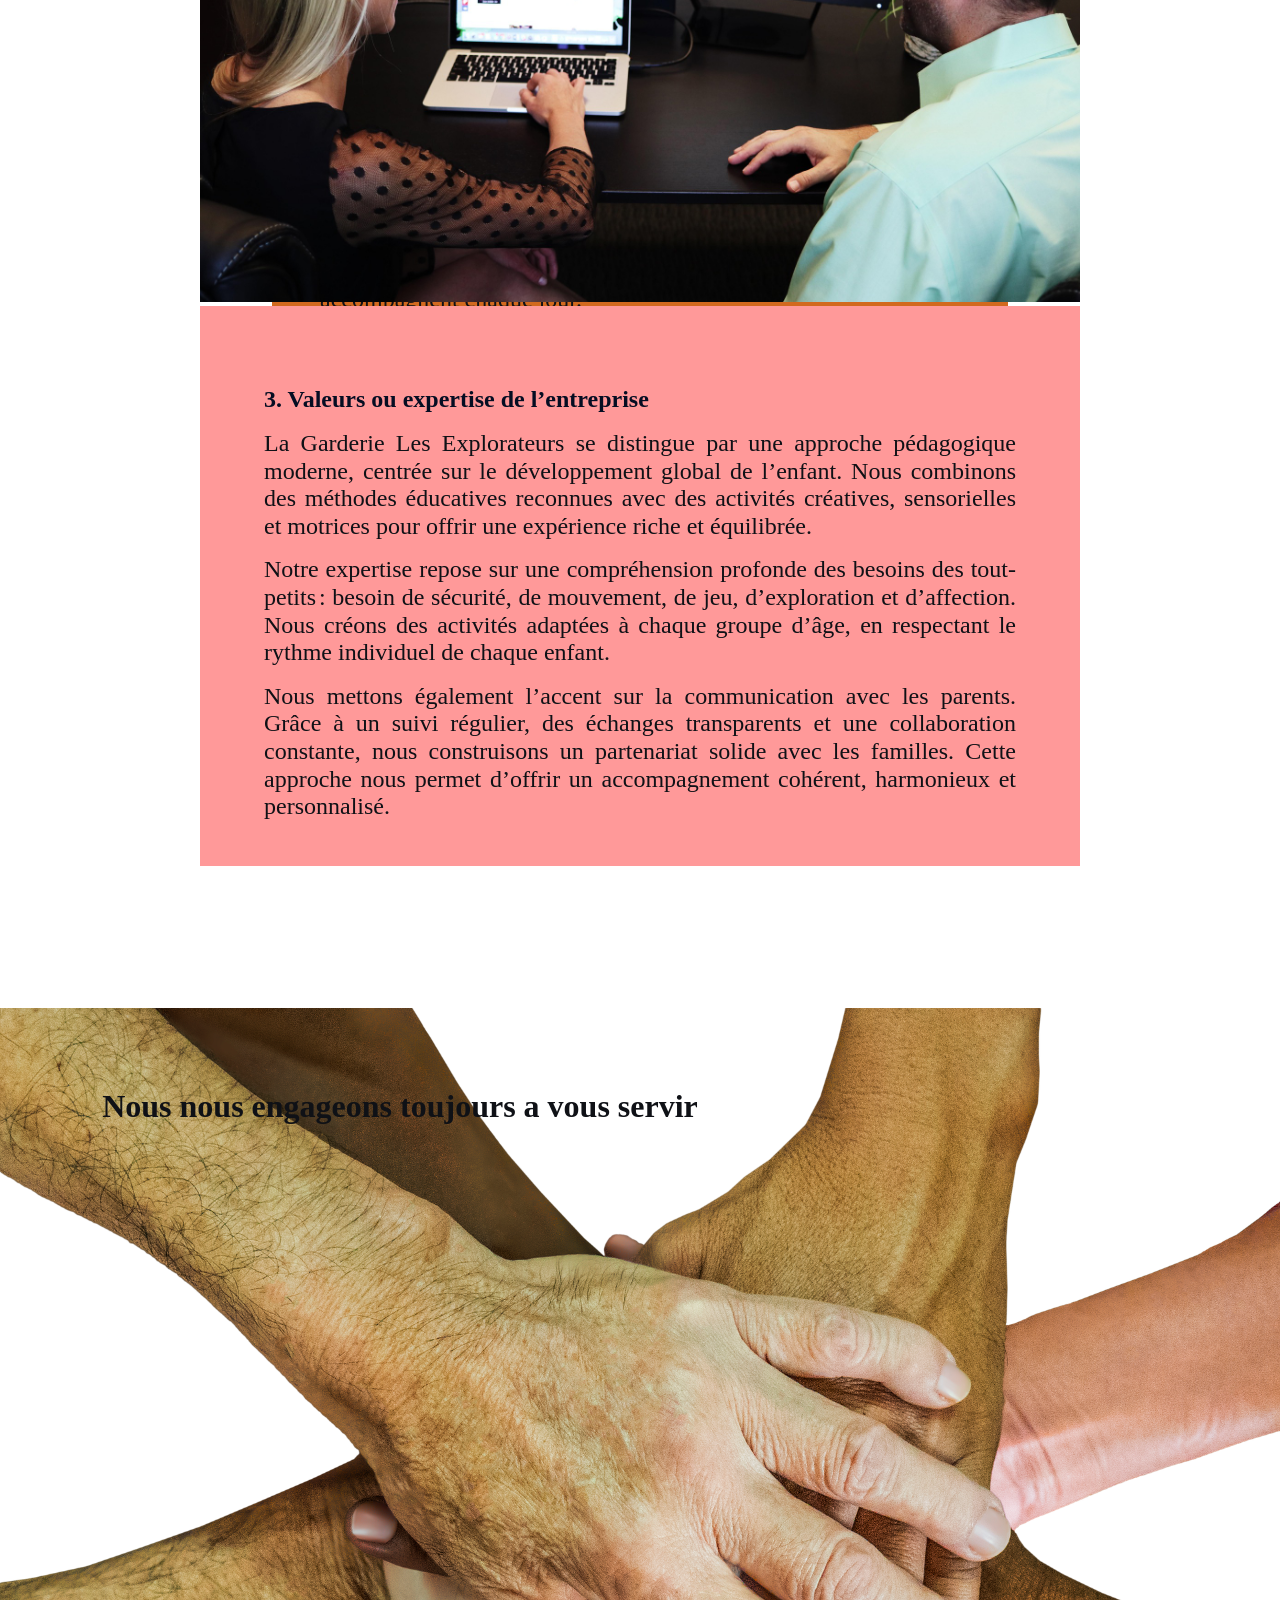
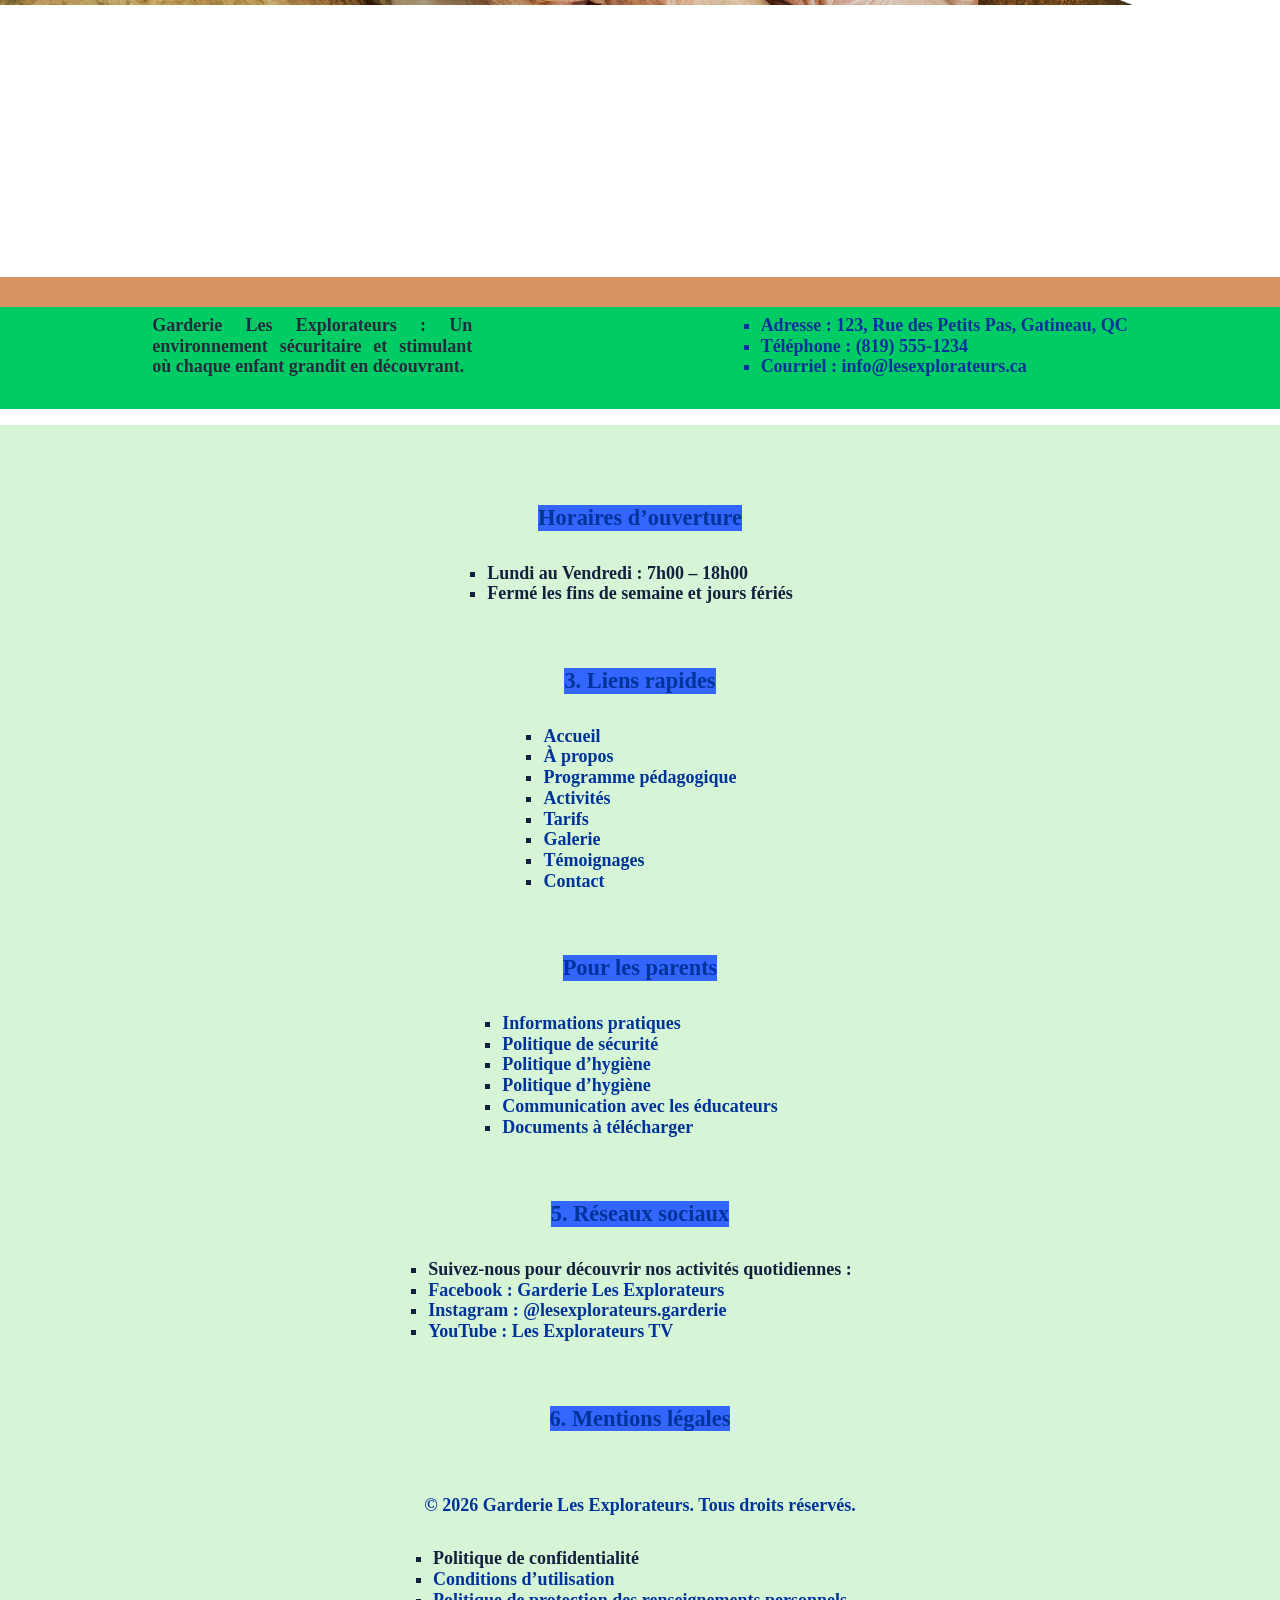
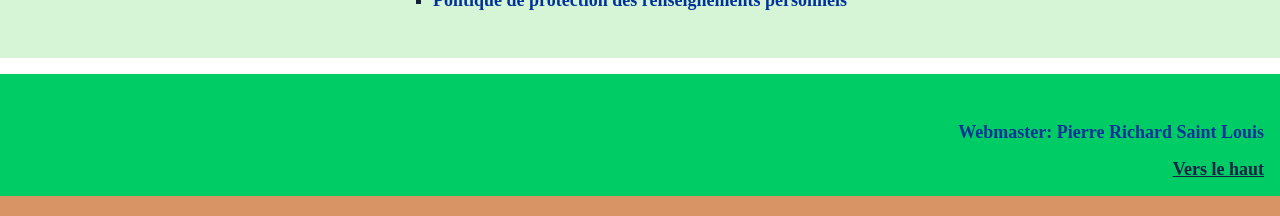
==== commit fb84decd: "Finalisation de la responsivite de la page apropos.html et ajout du fichier aproposresponsive.css" ====
--- a/apropos.html
+++ b/apropos.html
@@ -3,10 +3,11 @@
     <head>
         <title>A propos</title>
         <meta charset="UTF-8">
-         <link href="css/normalize.css" rel="stylesheet">
+        <link href="css/normalize.css" rel="stylesheet">
         <meta name="viewport" content="width=device-width, initial-scale=1">
         <link href="css/apropos.css" rel="stylesheet">
         <link rel="stylesheet" href="https://cdnjs.cloudflare.com/ajax/libs/font-awesome/6.5.0/css/all.min.css">
+        <link href="css/aproposresponsive.css" rel="stylesheet">
     </head>
 
     <body>
--- a/css/apropos.css
+++ b/css/apropos.css
@@ -131,11 +131,14 @@
    display: flex;
    flex-direction: column;
    background-color: rgb(204, 153, 0);
+   justify-items: center;
    box-shadow: darkorange;
+   padding: 10rem;
+   align-items: center;
    margin-left: 20rem;
    margin-right: 20rem;
-   padding: 7rem;
-
+   width: 60rem;
+   
 }
 
 
@@ -158,7 +161,9 @@
    text-decoration-line: underline;
    color: #2a4c92;
    flex-wrap: wrap;
-   margin-top: 1rem;
+   text-align: left;
+   margin-top: 1rem;
+   
 }
 
 
@@ -169,7 +174,7 @@
    font-size: clamp(1.4rem, 2vh, 1.8rem);
    color: #0f1116;
    flex-wrap: wrap;
-   max-width: 50;
+   max-width: 40rem;
    text-align: justify;
    margin-top: 1rem;
 }
@@ -182,7 +187,7 @@
    font-size: clamp(1.3rem, 2vh, 1.8rem);
    color: #0f1116;
    flex-wrap: wrap;
-   max-width: 50;
+   max-width: 20rem;
    text-align: justify;
    margin-top: 1rem;
 }
@@ -286,6 +291,8 @@
    background-color: #ff9999;
    padding: 4rem;
    height: 35rem;
+   max-height: auto;
+   max-width: auto;
    width: 55rem;
    margin-bottom: 4rem;
   max-width: auto;
--- a/css/aproposresponsive.css
+++ b/css/aproposresponsive.css
@@ -0,0 +1,202 @@
+
+
+ /* Cette page de responsivité sert a permettre aux pages
+ web de naviguer correctement sur les appareils comme mobile
+ , tablette et laptop. Cette page est divisée en quatre parties et chaque partie contient
+ de media querry pour chaque page separement. Les deux premieres parties ont été devloppés
+  par Pierre Richard Saint Louis*/
+
+@media (max-width: 600px) {
+
+    #PremierBar{
+    padding: 2.8rem;
+    flex-direction: column;
+    justify-content: center;
+    align-items: center;
+   }
+
+   #PremierBar div h1{
+    font-size: clamp(0.2rem , 2vh, 1.3rem);
+    margin-top: 1rem;
+    max-width: 20rem;
+    text-align: center;
+    flex-wrap: wrap;
+   }
+
+    #PremierBar div p{
+    font-size: clamp(0.1rem , 2vh, 1.3rem);
+    margin-top: 1rem;
+    max-width: 15rem;
+    flex-wrap: wrap;
+    text-align: center;
+   }
+
+   #ContainerReseauxSociaux ul{
+    display: flex;
+    flex-wrap: wrap;
+    gap: 0.6rem;
+    justify-content: center;
+    margin-top: 2rem;
+
+   }
+
+   #ContainerReseauxSociaux ul li a{
+    
+     font-size: clamp(0.9rem, 1vh, 1.4rem);
+     text-align: end;
+     color: darkred;
+   }
+
+   #ContainerLogo img{ 
+
+        height: 20rem;
+        width: 35rem;
+        display: block;
+        background-size: cover;
+   }
+
+   /*Deuxième partie pour la barre qui contient le menu*/
+   nav ul{
+    
+    flex-direction: column;
+    align-items: center;
+    gap: 1rem;
+    padding: 1rem;
+    
+
+   }
+
+   nav ul li a{
+    
+    font-size: clamp(0.9rem, 1vh, 1.4rem);
+
+   }
+
+   /*Troixième partie pour styliser le logo*/
+   
+   
+    #hero img{
+        
+    height: 20rem;
+    width: 100%;
+    
+    }
+
+    main #bloc1{
+    
+      width: 70rem;
+      margin-left: 0.1rem;
+      padding: 2rem;
+      margin-bottom: 2rem;
+    }
+
+    
+    #bloc1 h2{
+
+      font-size: clamp(1.3rem, 1vh, 1.4rem);
+      margin-bottom: 0.2rem;
+      margin-top: 0.6rem
+      
+    }
+
+     #bloc1 h3{
+
+      font-size: clamp(1.3rem, 1vh, 1.4rem);
+      max-width: 35rem;
+      margin-bottom: 0.2rem;
+      margin-top: 0.6rem
+      
+    }
+
+    
+     #bloc1 p{
+
+      font-size: clamp(1.3rem, 1vh, 1.4rem);
+      max-width: 35rem;
+      margin-bottom: 0.2rem;
+      margin-top: 0.6rem
+      
+    }
+
+    
+     #bloc2 div img{
+
+      height: 15rem;
+      margin-top: 4rem;
+      
+    }
+
+    
+     #bloc2 #texte {
+
+      height: 55rem;
+      
+    }
+
+    #bloc3 div img{
+
+      margin-top: 30rem;
+      height: 20rem;
+      
+    }
+
+    
+    #bloc3  #texte2{
+
+      height: 55rem;
+      
+    }
+
+     #back{
+
+      margin-bottom: 3rem;
+      padding: 2rem;
+      
+    }
+
+    
+     #back p{
+      color: rgb(207, 98, 98);
+      margin-top: 25rem
+      
+    }
+
+     footer #ContainerFooter{
+
+      margin-top: 4rem;
+      
+    }
+   
+    
+    #PetitContainerFooter1{
+
+        justify-content: space-between;
+        
+    }
+
+     #PetitContainerFooter1 p{
+
+      font-size: clamp(0.7rem, 1vh, 2rem);
+      padding: 1rem;
+      max-width: 14rem;
+        
+    }
+
+    #PetitContainerFooter1 ul li{
+
+      font-size: clamp(0.7rem, 1vh, 2rem);
+      max-width: 14rem;
+    
+    }
+
+    #PetitContainerFooter1 ul{
+
+      margin-top: 1rem;
+    
+    }
+
+
+     
+     
+
+}
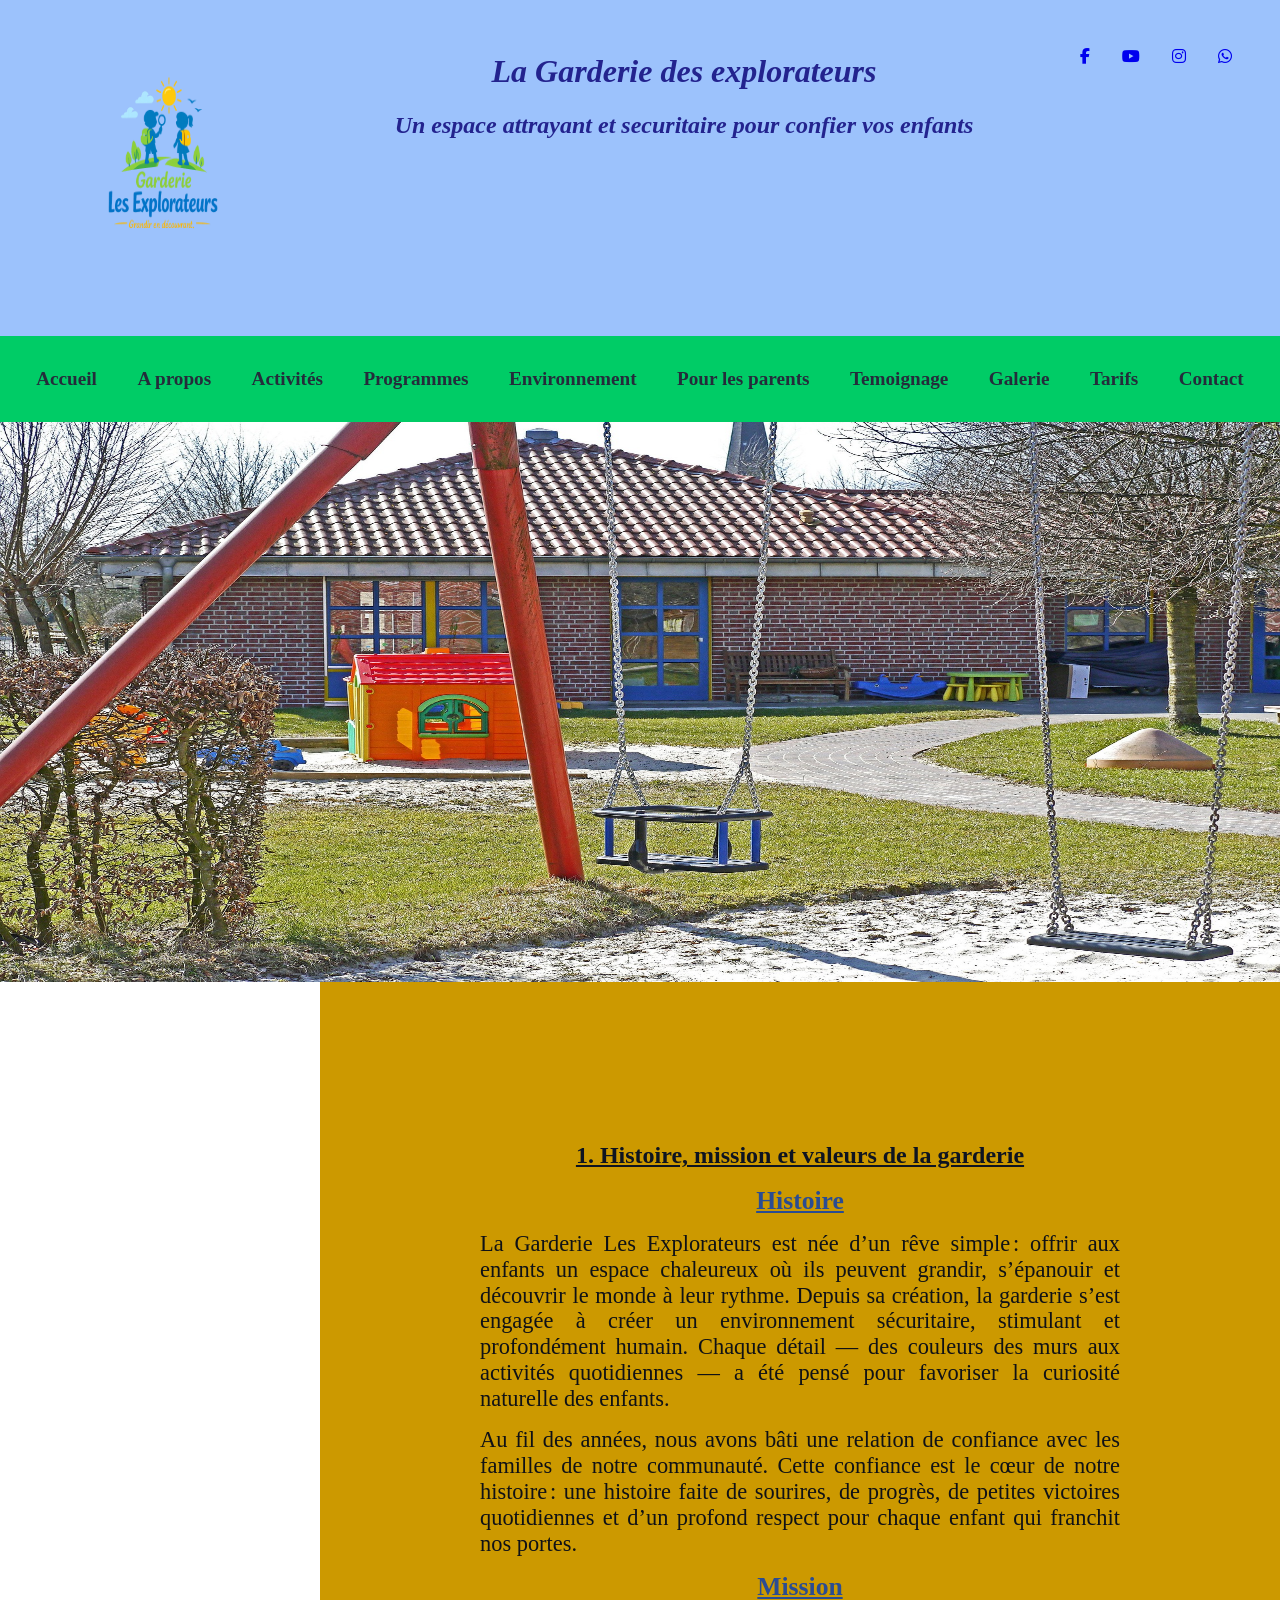
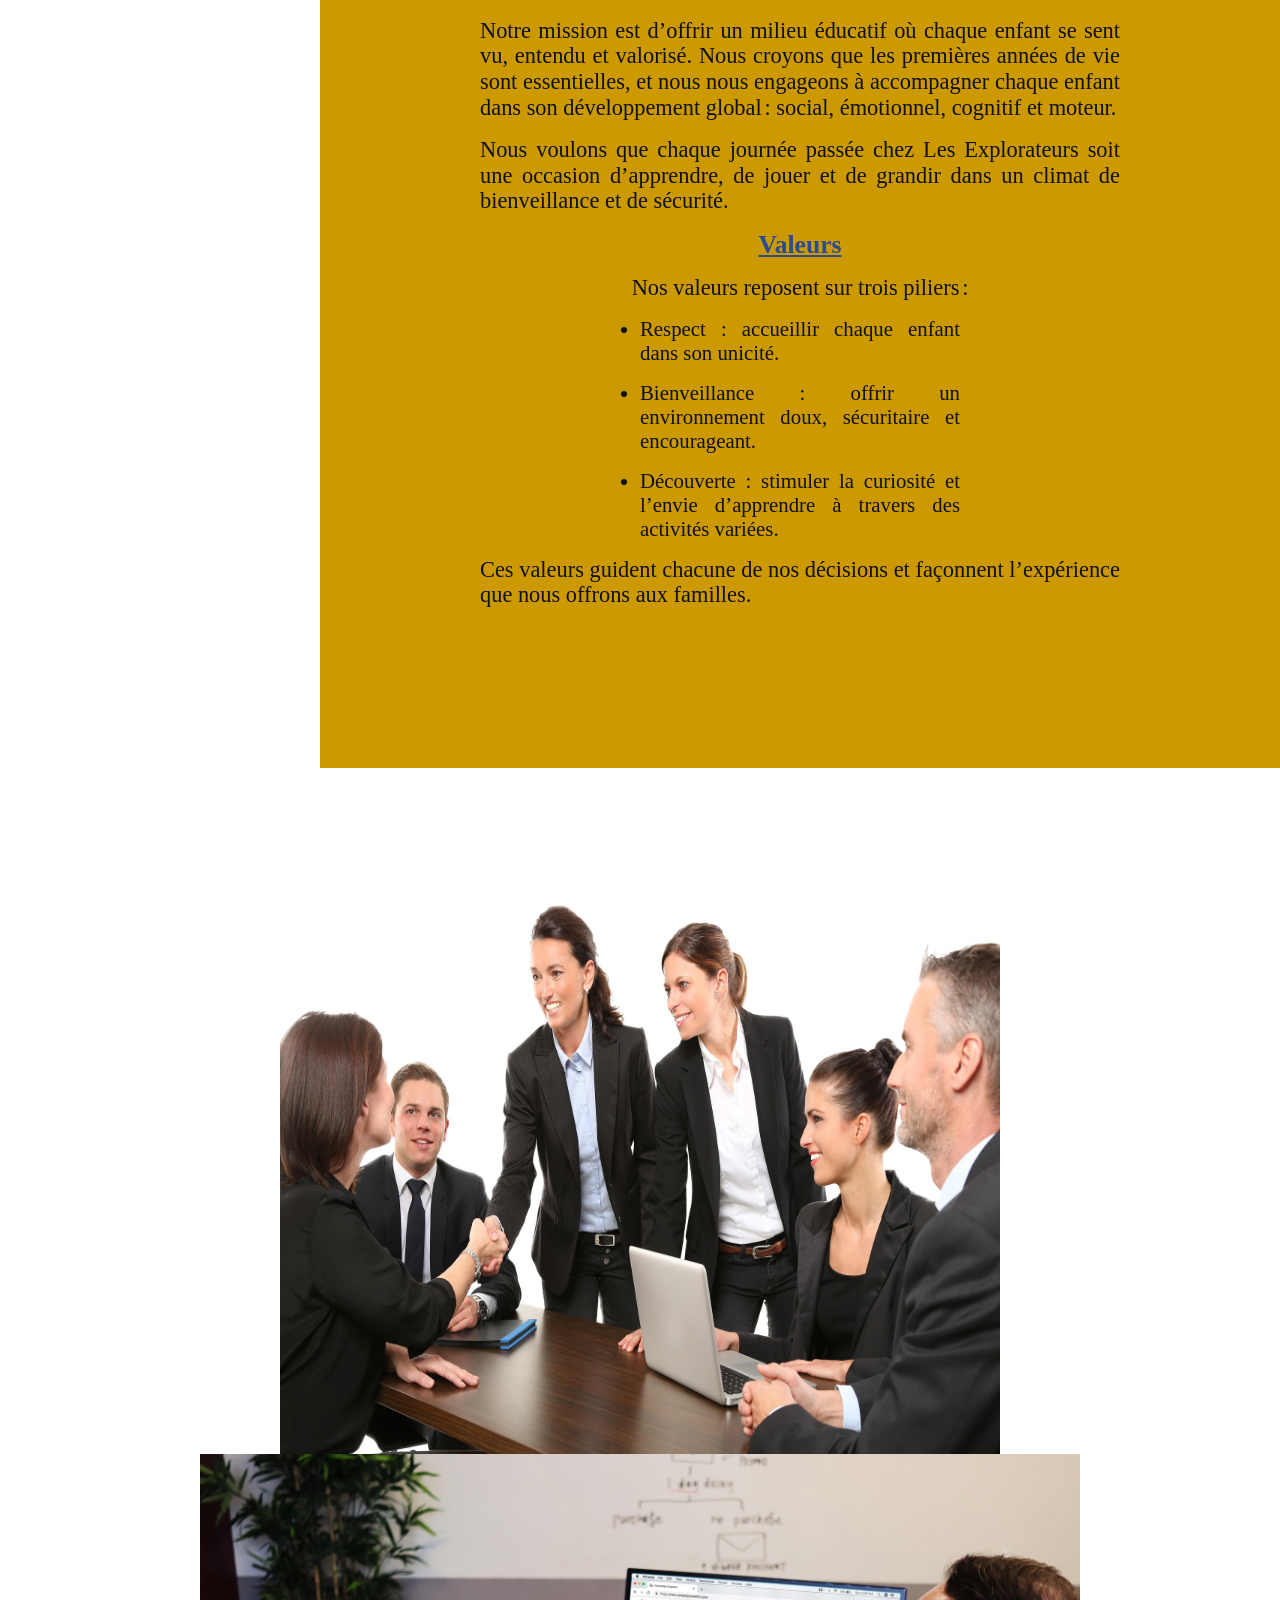
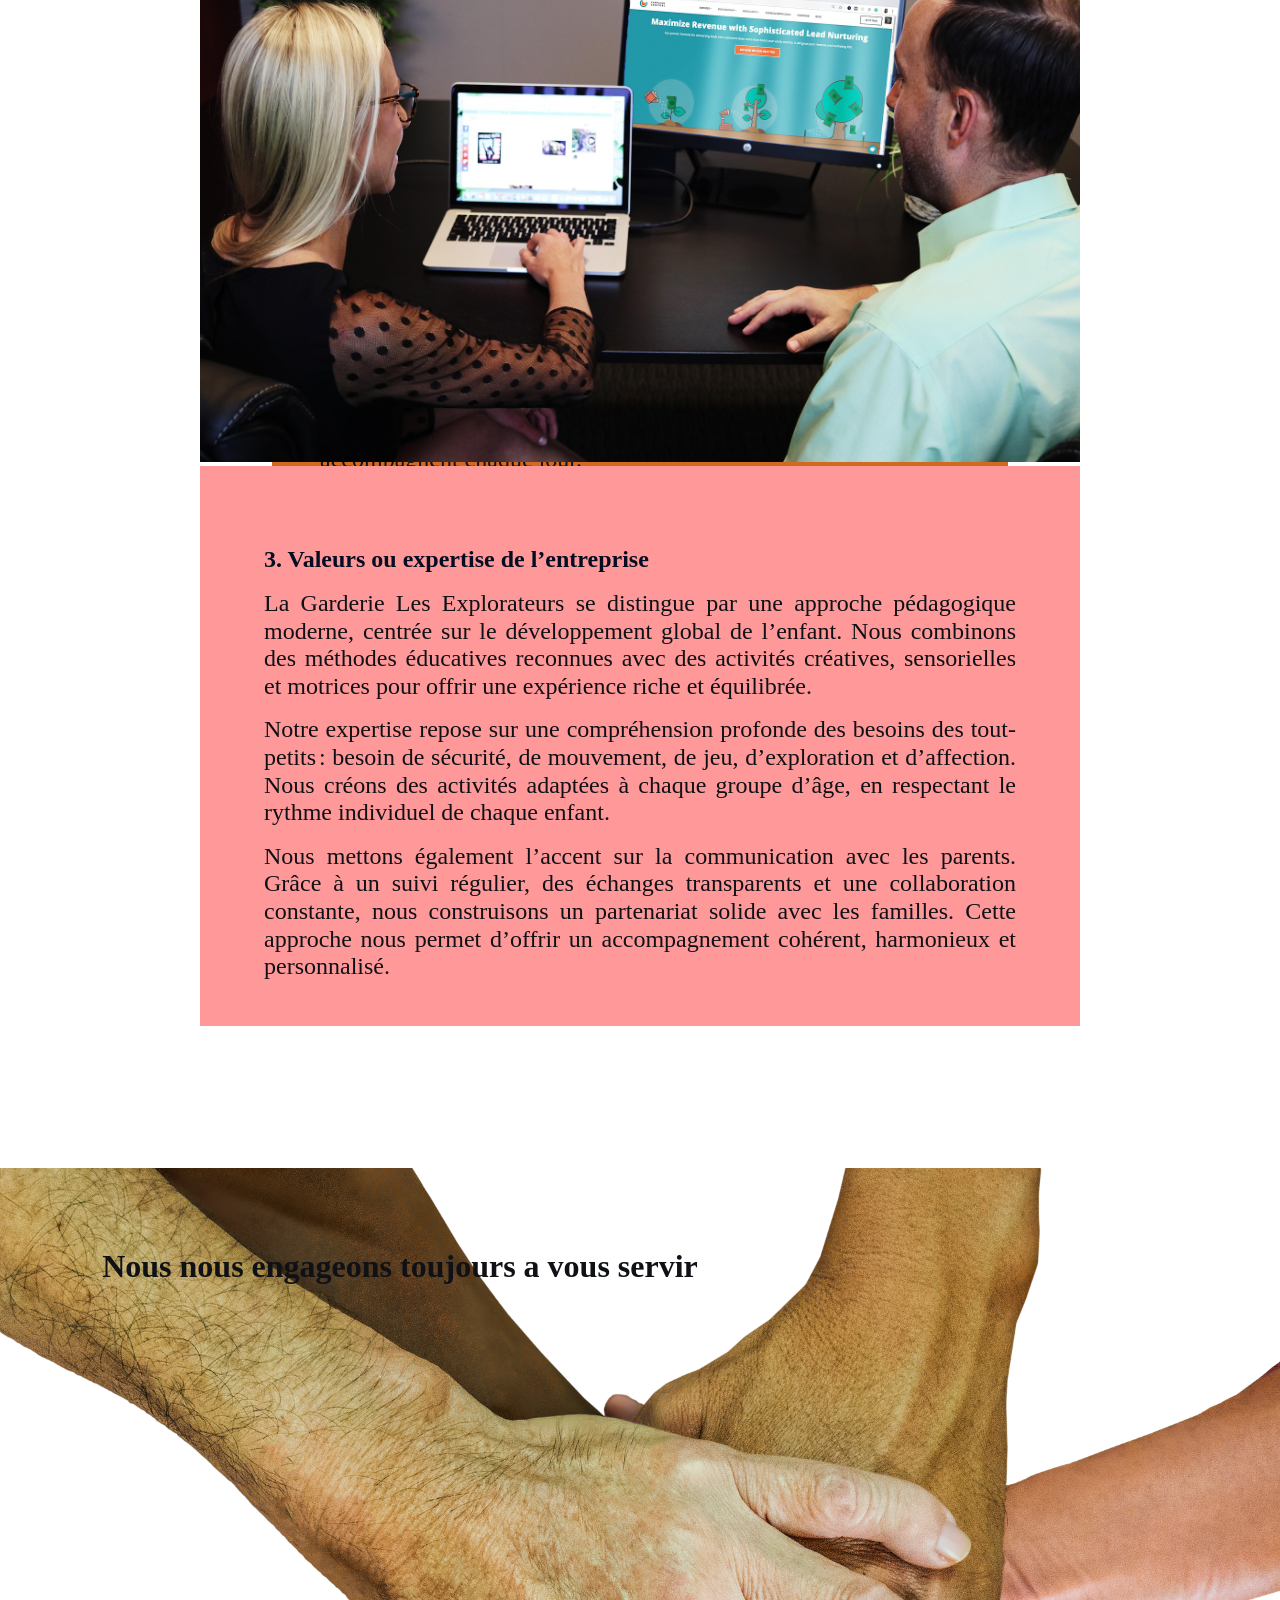
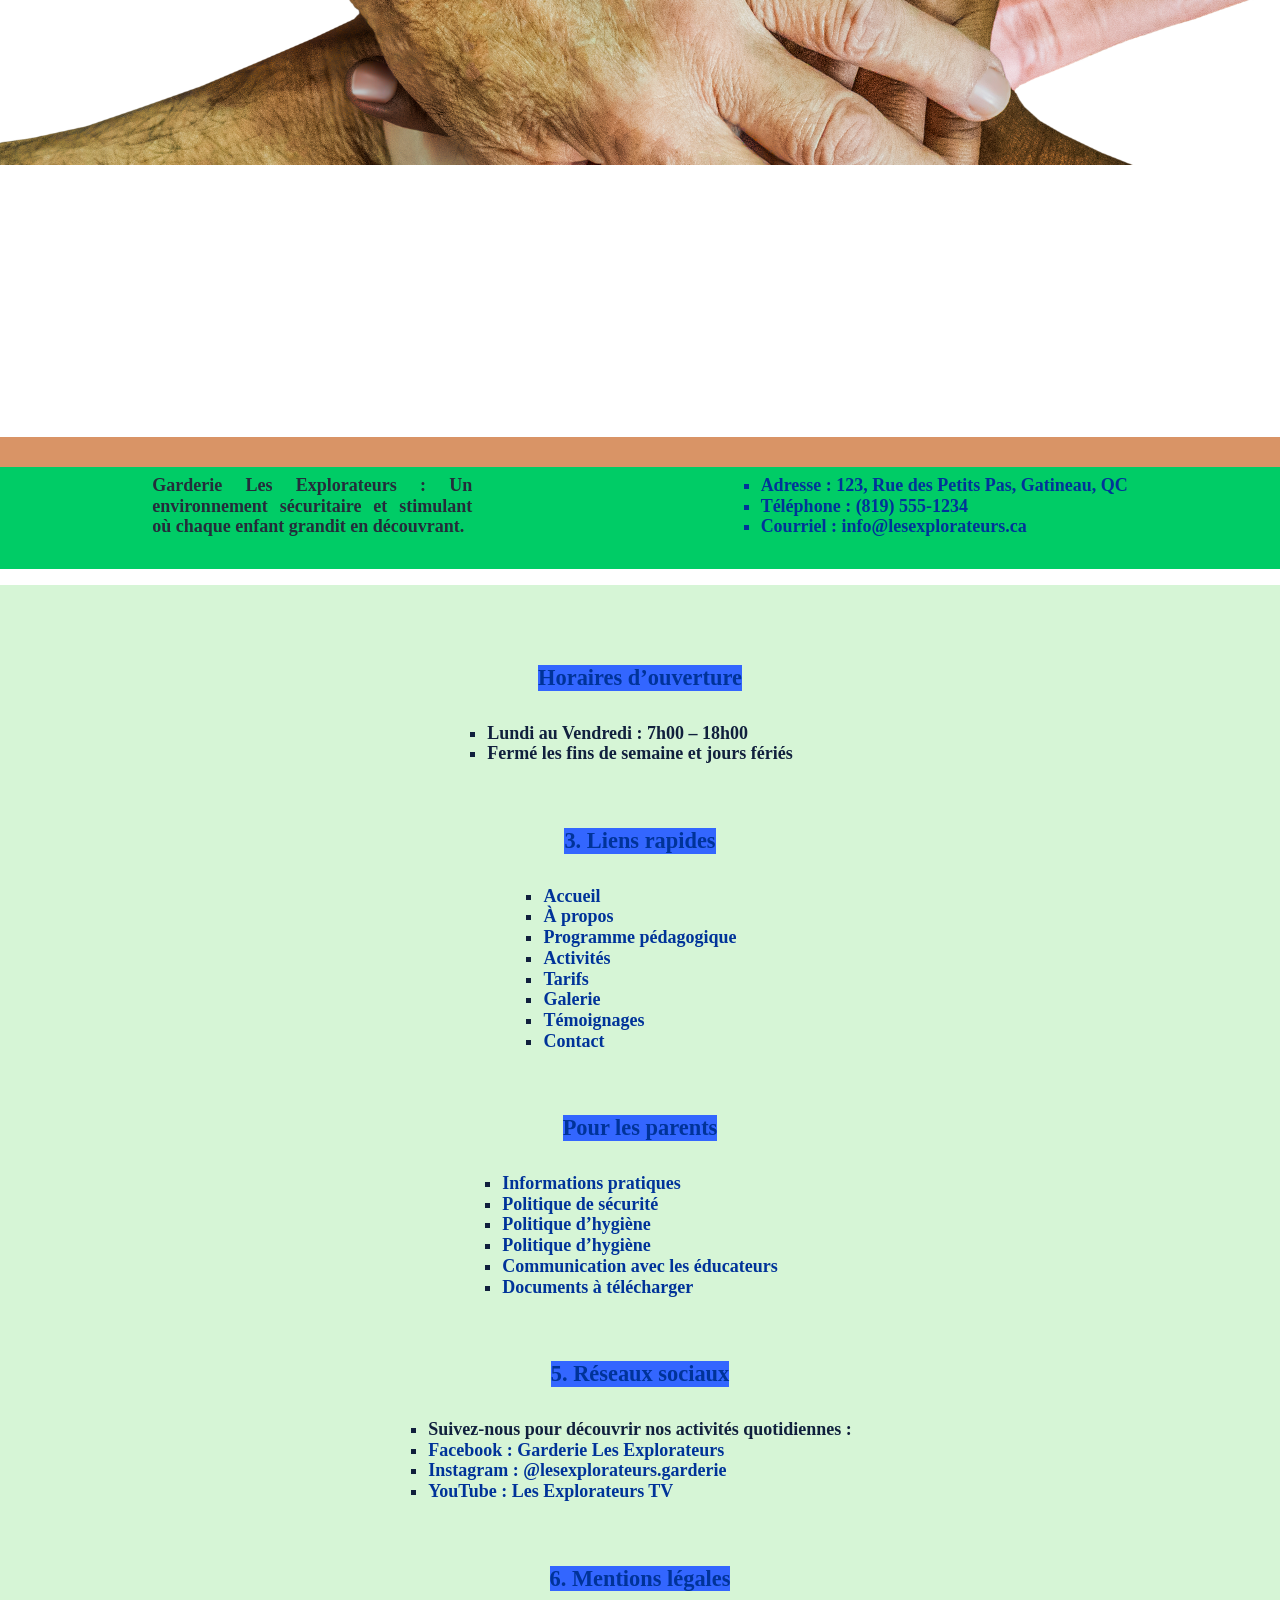
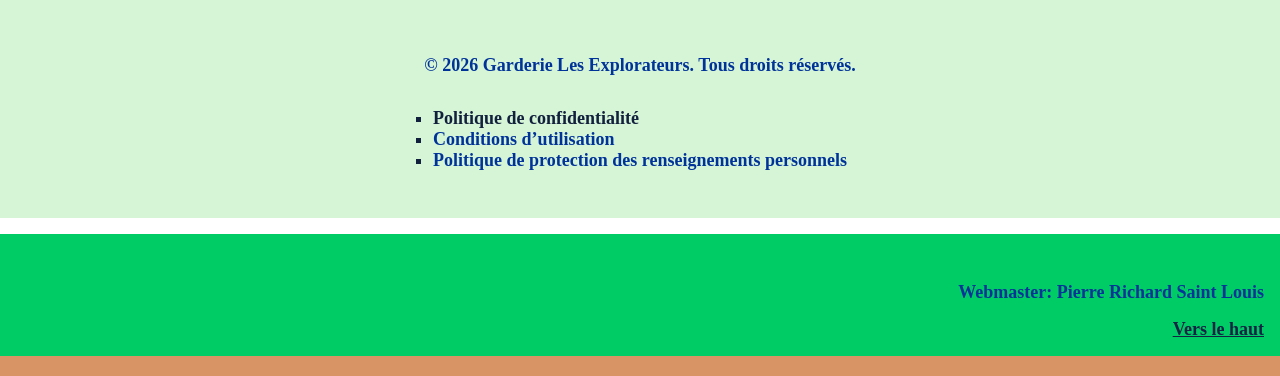
==== commit 40c3f55e: "Fin du travail de responsivite de la page a propros sur trois breakpoints : 600px, 768px et 1024px." ====
--- a/apropos.html
+++ b/apropos.html
@@ -161,6 +161,7 @@
                 <div>
                     <img src="assets/valeurs.jpg" alt="image des dirigeants administratifs">
                 </div>
+                
                 <div id="texte2">
                     <h4> 3. Valeurs ou expertise de l’entreprise</h4>
                     <p>La Garderie Les Explorateurs se distingue par une approche pédagogique moderne, centrée sur le développement global
--- a/css/apropos.css
+++ b/css/apropos.css
@@ -49,7 +49,7 @@
 #ContainerLogo img{
     
    max-height: auto;
-   height: 7rem;
+   height: 17rem;
    max-width: 17rem;
    display: block;
    padding: 1rem;
--- a/css/aproposresponsive.css
+++ b/css/aproposresponsive.css
@@ -7,25 +7,23 @@
   par Pierre Richard Saint Louis*/
 
 @media (max-width: 600px) {
-
+   /*Ce bloc concerne le premier bar au dessus du menu*/
     #PremierBar{
-    padding: 2.8rem;
+    padding: 1rem;
     flex-direction: column;
     justify-content: center;
     align-items: center;
    }
 
    #PremierBar div h1{
-    font-size: clamp(0.2rem , 2vh, 1.3rem);
-    margin-top: 1rem;
+    font-size: clamp(0.2rem , 2vh, 1rem);
     max-width: 20rem;
     text-align: center;
     flex-wrap: wrap;
    }
 
     #PremierBar div p{
-    font-size: clamp(0.1rem , 2vh, 1.3rem);
-    margin-top: 1rem;
+    font-size: clamp(0.1rem , 2vh, 1rem);
     max-width: 15rem;
     flex-wrap: wrap;
     text-align: center;
@@ -46,14 +44,18 @@
      text-align: end;
      color: darkred;
    }
+   /*Fin du bloc de premier bar*/
+
+   /*Ce bloc de code stylise le logo*/
 
    #ContainerLogo img{ 
 
-        height: 20rem;
+        height: 10rem;
         width: 35rem;
         display: block;
         background-size: cover;
    }
+   /*Fin du bloc de code de logo*/
 
    /*Deuxième partie pour la barre qui contient le menu*/
    nav ul{
@@ -72,8 +74,7 @@
 
    }
 
-   /*Troixième partie pour styliser le logo*/
-   
+   /*Troixième partie pour styliser le hero*/
    
     #hero img{
         
@@ -82,6 +83,7 @@
     
     }
 
+    /*Ce bloc de code stylise le premier bloc de la page*/
     main #bloc1{
     
       width: 70rem;
@@ -118,8 +120,10 @@
       
     }
 
-    
-     #bloc2 div img{
+    /*Fin du premier bloc de la page*/
+
+    /*Ce bloc stylise le deuxieme bloc de page*/
+    #bloc2 div img{
 
       height: 15rem;
       margin-top: 4rem;
@@ -129,9 +133,13 @@
     
      #bloc2 #texte {
 
-      height: 55rem;
-      
-    }
+      height: 60rem;
+      
+    }
+
+    /*Fin du deuxieme bloc de la page*/
+
+    /*Cette partie stylise le troisieme bloc de la page*/
 
     #bloc3 div img{
 
@@ -143,24 +151,32 @@
     
     #bloc3  #texte2{
 
-      height: 55rem;
-      
-    }
+      height: 60rem;
+      
+    }
+
+    /*Fin du troisieme bloc de la page*/
+
+    /*Cette partie stylise le bloc qui contient l'image en background*/
 
      #back{
 
       margin-bottom: 3rem;
-      padding: 2rem;
+      padding: 4rem;
       
     }
 
     
      #back p{
-      color: rgb(207, 98, 98);
-      margin-top: 25rem
-      
-    }
-
+      color: rgb(216, 136, 70);
+      margin-top: 30rem;
+      
+      
+    }
+
+    /*Fin du bloc qui contient l'image en arriere plan*/
+    
+    /*Cette partie stylise le footer de la page*/
      footer #ContainerFooter{
 
       margin-top: 4rem;
@@ -193,10 +209,427 @@
 
       margin-top: 1rem;
     
-    }
-
-
-     
-     
-
-}+    } 
+
+    /*Fin du bloc de footer*/
+
+}
+
+/*Cette partie va rendre la page a propos responsive sur 768px*/
+
+@media (max-width: 768px) 
+{
+
+   #PremierBar{
+    padding: 1rem;
+    flex-direction: column;
+    justify-content: center;
+    align-items: center;
+   }
+
+   #PremierBar div h1{
+    font-size: clamp(0.5rem , 2vh, 1rem);
+    margin-top: 1rem;
+    max-width: 20rem;
+    text-align: center;
+    flex-wrap: wrap;
+   }
+
+    #PremierBar div p{
+    font-size: clamp(0.1rem , 2vh, 1rem);
+    margin-top: 1rem;
+    max-width: 15rem;
+    flex-wrap: wrap;
+    text-align: center;
+   }
+
+   #ContainerReseauxSociaux ul{
+    display: flex;
+    flex-wrap: wrap;
+    gap: 0.6rem;
+    justify-content: center;
+    margin-top: 2rem;
+
+   }
+
+   #ContainerReseauxSociaux ul li a{
+    
+     font-size: clamp(0.9rem, 1vh, 1.4rem);
+     text-align: end;
+     color: darkred;
+   }
+
+   /*Ce bloc de code stylise le logo*/
+
+   #ContainerLogo img{ 
+
+        height: 10rem;
+        width: 35rem;
+        display: block;
+        background-size: cover;
+   }
+   /*Fin du bloc de code de logo*/
+
+   /*Deuxième partie pour la barre qui contient le menu*/
+   nav ul{
+    
+    flex-direction: column;
+    align-items: center;
+    gap: 1rem;
+    padding: 1rem;
+    
+
+   }
+
+   nav ul li a{
+    
+    font-size: clamp(0.9rem, 1vh, 1.4rem);
+
+   }
+
+   
+   /*Troixième partie pour styliser le  hero de la page*/
+
+    #hero img{
+        
+    height: 40rem;
+    width: 100%;
+    }
+    /*Fin du style de hero*/
+
+    /*Cette partie stylise le premier bloc central de la page*/
+    
+    main #bloc1{
+    
+      width: 70rem;
+      margin-left: 0.1rem;
+      padding: 2rem;
+      margin-bottom: 2rem;
+    }
+
+    
+    #bloc1 h2{
+
+      font-size: clamp(1.3rem, 1vh, 1.4rem);
+      margin-bottom: 0.2rem;
+      margin-top: 0.6rem
+      
+    }
+
+     #bloc1 h3{
+
+      font-size: clamp(1.3rem, 1vh, 1.4rem);
+      max-width: 35rem;
+      margin-bottom: 0.2rem;
+      margin-top: 0.6rem
+      
+    }
+
+    #bloc1 p{
+
+      font-size: clamp(1.3rem, 1vh, 1.4rem);
+      max-width: 35rem;
+      margin-bottom: 0.2rem;
+      margin-top: 0.6rem
+      
+    }
+    /*Fin du premier bloc de la page*/
+
+    /*Ce bloc stylise le deuxieme bloc de page*/
+    #bloc2 div img{
+
+      height: 15rem;
+      margin-top: 4rem;
+      
+    }
+
+    
+     #bloc2 #texte {
+
+      height: 60rem;
+      
+    }
+
+    /*Fin du deuxieme bloc de la page*/
+
+    /*Cette partie stylise le troisieme bloc de la page*/
+
+    #bloc3 div img{
+
+      margin-top: 30rem;
+      height: 20rem;
+      
+    }
+
+    
+    #bloc3  #texte2{
+
+      height: 60rem;
+      
+    }
+
+    /*Fin du troisieme bloc de la page*/
+
+     /*Cette partie stylise le bloc qui contient l'image en background*/
+
+     #back{
+
+      margin-bottom: 3rem;
+      padding: 4rem;
+      
+    }
+
+    
+     #back p{
+      color: rgb(216, 136, 70);
+      margin-top: 30rem;
+      
+      
+    }
+
+    /*Fin du bloc qui contient l'image en arriere plan*/
+
+    /*Cette partie stylise le footer de la page*/
+     footer #ContainerFooter{
+
+      margin-top: 4rem;
+      
+    }
+   
+    
+    #PetitContainerFooter1{
+
+        justify-content: space-between;
+        
+    }
+
+     #PetitContainerFooter1 p{
+
+      font-size: clamp(0.7rem, 1vh, 2rem);
+      padding: 1rem;
+      max-width: 14rem;
+        
+    }
+
+    #PetitContainerFooter1 ul li{
+
+      font-size: clamp(0.7rem, 1vh, 2rem);
+      max-width: 14rem;
+    
+    }
+
+    #PetitContainerFooter1 ul{
+
+      margin-top: 1rem;
+    
+    } 
+
+    /*Fin du bloc de footer*/
+}
+
+/*====================================================================*/
+/*Cette partie va rendre la page responsive sur les ecrans de 1024px*/
+@media (max-width: 1024px) 
+{
+     /*Ce bloc concerne le premier bar au dessus du menu*/
+    #PremierBar{
+    padding: 1rem;
+    flex-direction: column;
+    justify-content: center;
+    align-items: center;
+   }
+
+   #PremierBar div h1{
+    font-size: clamp(0.2rem , 2vh, 1rem);
+    max-width: 20rem;
+    text-align: center;
+    flex-wrap: wrap;
+   }
+
+    #PremierBar div p{
+    font-size: clamp(0.1rem , 2vh, 1rem);
+    max-width: 15rem;
+    flex-wrap: wrap;
+    text-align: center;
+   }
+
+   #ContainerReseauxSociaux ul{
+    display: flex;
+    flex-wrap: wrap;
+    gap: 0.6rem;
+    justify-content: center;
+    margin-top: 2rem;
+
+   }
+
+   #ContainerReseauxSociaux ul li a{
+    
+     font-size: clamp(0.9rem, 1vh, 1.4rem);
+     text-align: end;
+     color: darkred;
+   }
+   /*Fin du bloc de premier bar*/
+   
+   
+   /*Ce bloc de code stylise le logo*/
+
+   #ContainerLogo img{ 
+
+      height: 10rem;
+      width: 35rem;
+      display: block;
+      background-size: cover;
+   }
+   /*Fin du bloc de code de logo*/
+
+   /*Deuxième partie pour la barre qui contient le menu*/
+   nav ul{
+    
+    flex-direction: column;
+    align-items: center;
+    gap: 1rem;
+    padding: 1rem;
+   }
+
+   nav ul li a{
+    
+    font-size: clamp(2rem, 1vh, 1.4rem);
+    font-family: 'Times New Roman', Times, serif;
+
+  }
+
+   /*Troixième partie pour styliser le  hero de la page*/
+
+    #hero img{
+        
+    height: 40rem;
+    width: 100%;
+    }
+    /*Fin du style de hero*/
+
+    /*Cette partie stylise le premier bloc central de la page*/
+    
+    main #bloc1{
+    
+      width: 70rem;
+      margin-left: 0.1rem;
+      padding: 2rem;
+      margin-bottom: 2rem;
+    }
+
+    
+    #bloc1 h2{
+
+      font-size: clamp(1.3rem, 1vh, 1.4rem);
+      margin-bottom: 0.2rem;
+      margin-top: 0.6rem
+      
+    }
+
+     #bloc1 h3{
+
+      font-size: clamp(1.3rem, 1vh, 1.4rem);
+      max-width: 35rem;
+      margin-bottom: 0.2rem;
+      margin-top: 0.6rem
+      
+    }
+
+    #bloc1 p{
+
+      font-size: clamp(1.3rem, 1vh, 1.4rem);
+      max-width: 35rem;
+      margin-bottom: 0.2rem;
+      margin-top: 0.6rem
+      
+    }
+    /*Fin du premier bloc de la page*/
+   
+    /*Ce bloc stylise le deuxieme bloc de page*/
+    #bloc2 div img{
+
+      height: 15rem;
+      margin-top: 4rem;
+      
+    }
+
+    
+     #bloc2 #texte {
+
+      height: 60rem;
+      
+    }
+
+    /*Fin du deuxieme bloc de la page*/
+
+     /*Cette partie stylise le troisieme bloc de la page*/
+
+    #bloc3 div img{
+
+      margin-top: 30rem;
+      height: 20rem;
+      
+    }
+
+    #bloc3  #texte2{
+
+      height: 60rem;
+      
+    }
+
+    /*Fin du troisieme bloc de la page*/
+
+    /*Cette partie stylise le bloc qui contient l'image en background*/
+
+     #back{
+
+      margin-bottom: 3rem;
+      padding: 4rem;
+      
+    }
+
+     #back p{
+      color: rgb(216, 136, 70);
+      margin-top: 30rem;
+      
+      
+    }
+
+    /*Cette partie stylise le footer de la page*/
+     footer #ContainerFooter{
+
+      margin-top: 4rem;
+      
+    }
+   
+    
+    #PetitContainerFooter1{
+
+        justify-content: space-between;
+        
+    }
+
+     #PetitContainerFooter1 p{
+
+      font-size: clamp(1rem, 1vh, 2rem);
+      padding: 1rem;
+      max-width: 18rem;
+        
+    }
+
+    #PetitContainerFooter1 ul li{
+
+      font-size: clamp(1rem, 1vh, 2rem);
+      max-width: 14rem;
+    
+    }
+
+    #PetitContainerFooter1 ul{
+
+      margin-top: 1rem;
+    
+    } 
+
+    /*Fin du bloc de footer*/
+
+}
